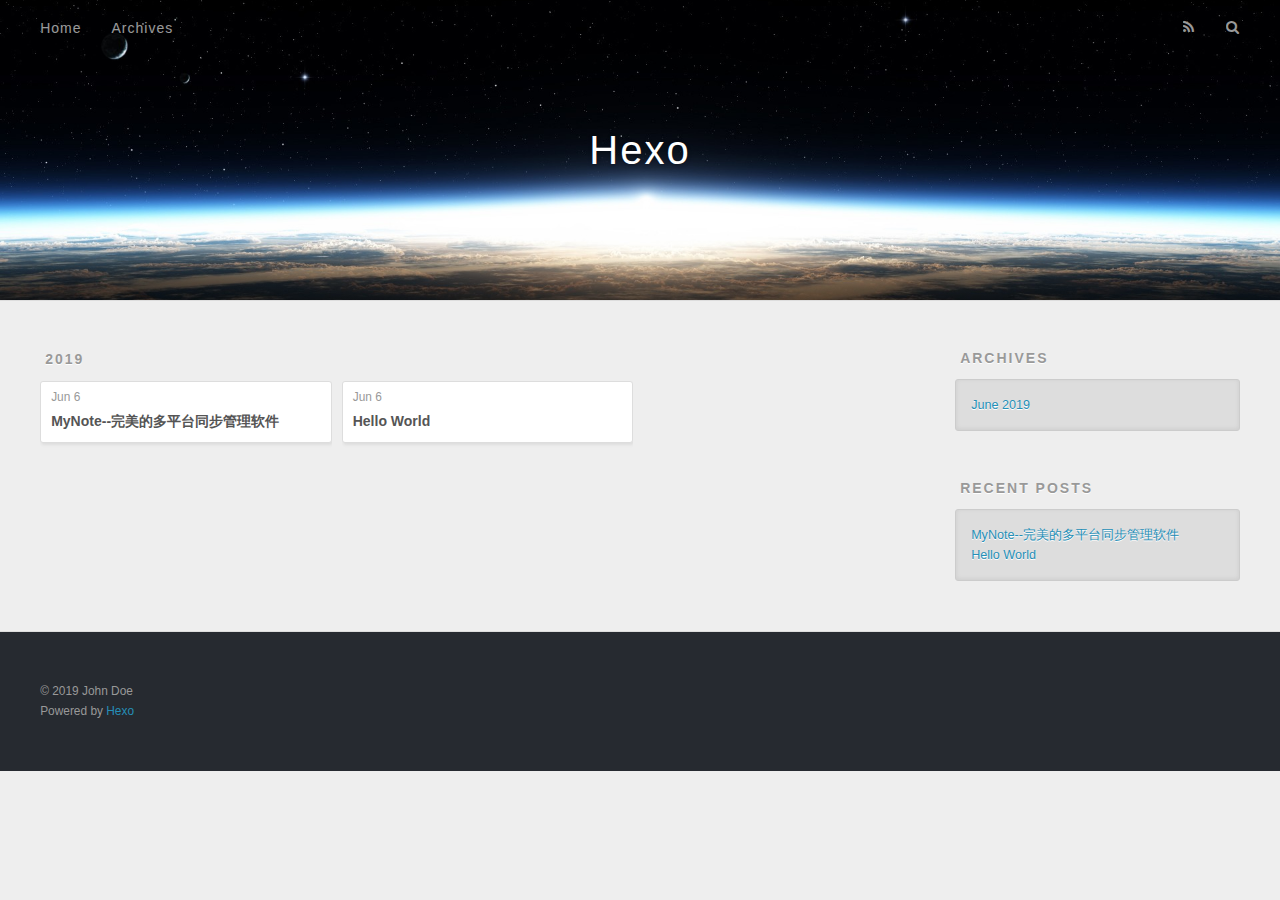
==== archives/index.html @ a43ad763 "Site updated: 2019-06-06 23:30:41" ====
<!DOCTYPE html>
<html>
<head><meta name="generator" content="Hexo 3.8.0">
  <meta charset="utf-8">
  

  
  <title>Archives | Hexo</title>
  <meta name="viewport" content="width=device-width, initial-scale=1, maximum-scale=1">
  <meta property="og:type" content="website">
<meta property="og:title" content="Hexo">
<meta property="og:url" content="http://yoursite.com/archives/index.html">
<meta property="og:site_name" content="Hexo">
<meta property="og:locale" content="default">
<meta name="twitter:card" content="summary">
<meta name="twitter:title" content="Hexo">
  
    <link rel="alternate" href="/atom.xml" title="Hexo" type="application/atom+xml">
  
  
    <link rel="icon" href="/favicon.png">
  
  
    <link href="//fonts.googleapis.com/css?family=Source+Code+Pro" rel="stylesheet" type="text/css">
  
  <link rel="stylesheet" href="/css/style.css">
</head>
</html>
<body>
  <div id="container">
    <div id="wrap">
      <header id="header">
  <div id="banner"></div>
  <div id="header-outer" class="outer">
    <div id="header-title" class="inner">
      <h1 id="logo-wrap">
        <a href="/" id="logo">Hexo</a>
      </h1>
      
    </div>
    <div id="header-inner" class="inner">
      <nav id="main-nav">
        <a id="main-nav-toggle" class="nav-icon"></a>
        
          <a class="main-nav-link" href="/">Home</a>
        
          <a class="main-nav-link" href="/archives">Archives</a>
        
      </nav>
      <nav id="sub-nav">
        
          <a id="nav-rss-link" class="nav-icon" href="/atom.xml" title="RSS Feed"></a>
        
        <a id="nav-search-btn" class="nav-icon" title="Search"></a>
      </nav>
      <div id="search-form-wrap">
        <form action="//google.com/search" method="get" accept-charset="UTF-8" class="search-form"><input type="search" name="q" class="search-form-input" placeholder="Search"><button type="submit" class="search-form-submit">&#xF002;</button><input type="hidden" name="sitesearch" value="http://yoursite.com"></form>
      </div>
    </div>
  </div>
</header>
      <div class="outer">
        <section id="main">
  
  
    
    
      
      
      <section class="archives-wrap">
        <div class="archive-year-wrap">
          <a href="/archives/2019" class="archive-year">2019</a>
        </div>
        <div class="archives">
    
    <article class="archive-article archive-type-post">
  <div class="archive-article-inner">
    <header class="archive-article-header">
      <a href="/2019/06/06/MyNote-完美的多平台同步管理软件/" class="archive-article-date">
  <time datetime="2019-06-06T15:27:24.000Z" itemprop="datePublished">Jun 6</time>
</a>
      
  
    <h1 itemprop="name">
      <a class="archive-article-title" href="/2019/06/06/MyNote-完美的多平台同步管理软件/">MyNote--完美的多平台同步管理软件</a>
    </h1>
  

    </header>
  </div>
</article>
  
    
    
    <article class="archive-article archive-type-post">
  <div class="archive-article-inner">
    <header class="archive-article-header">
      <a href="/2019/06/06/hello-world/" class="archive-article-date">
  <time datetime="2019-06-06T15:20:46.735Z" itemprop="datePublished">Jun 6</time>
</a>
      
  
    <h1 itemprop="name">
      <a class="archive-article-title" href="/2019/06/06/hello-world/">Hello World</a>
    </h1>
  

    </header>
  </div>
</article>
  
  
    </div></section>
  


</section>
        
          <aside id="sidebar">
  
    

  
    

  
    
  
    
  <div class="widget-wrap">
    <h3 class="widget-title">Archives</h3>
    <div class="widget">
      <ul class="archive-list"><li class="archive-list-item"><a class="archive-list-link" href="/archives/2019/06/">June 2019</a></li></ul>
    </div>
  </div>


  
    
  <div class="widget-wrap">
    <h3 class="widget-title">Recent Posts</h3>
    <div class="widget">
      <ul>
        
          <li>
            <a href="/2019/06/06/MyNote-完美的多平台同步管理软件/">MyNote--完美的多平台同步管理软件</a>
          </li>
        
          <li>
            <a href="/2019/06/06/hello-world/">Hello World</a>
          </li>
        
      </ul>
    </div>
  </div>

  
</aside>
        
      </div>
      <footer id="footer">
  
  <div class="outer">
    <div id="footer-info" class="inner">
      &copy; 2019 John Doe<br>
      Powered by <a href="http://hexo.io/" target="_blank">Hexo</a>
    </div>
  </div>
</footer>
    </div>
    <nav id="mobile-nav">
  
    <a href="/" class="mobile-nav-link">Home</a>
  
    <a href="/archives" class="mobile-nav-link">Archives</a>
  
</nav>
    

<script src="//ajax.googleapis.com/ajax/libs/jquery/2.0.3/jquery.min.js"></script>


  <link rel="stylesheet" href="/fancybox/jquery.fancybox.css">
  <script src="/fancybox/jquery.fancybox.pack.js"></script>


<script src="/js/script.js"></script>



  </div>
</body>
</html>
---- css/style.css ----
body {
  width: 100%;
}
body:before,
body:after {
  content: "";
  display: table;
}
body:after {
  clear: both;
}
html,
body,
div,
span,
applet,
object,
iframe,
h1,
h2,
h3,
h4,
h5,
h6,
p,
blockquote,
pre,
a,
abbr,
acronym,
address,
big,
cite,
code,
del,
dfn,
em,
img,
ins,
kbd,
q,
s,
samp,
small,
strike,
strong,
sub,
sup,
tt,
var,
dl,
dt,
dd,
ol,
ul,
li,
fieldset,
form,
label,
legend,
table,
caption,
tbody,
tfoot,
thead,
tr,
th,
td {
  margin: 0;
  padding: 0;
  border: 0;
  outline: 0;
  font-weight: inherit;
  font-style: inherit;
  font-family: inherit;
  font-size: 100%;
  vertical-align: baseline;
}
body {
  line-height: 1;
  color: #000;
  background: #fff;
}
ol,
ul {
  list-style: none;
}
table {
  border-collapse: separate;
  border-spacing: 0;
  vertical-align: middle;
}
caption,
th,
td {
  text-align: left;
  font-weight: normal;
  vertical-align: middle;
}
a img {
  border: none;
}
input,
button {
  margin: 0;
  padding: 0;
}
input::-moz-focus-inner,
button::-moz-focus-inner {
  border: 0;
  padding: 0;
}
@font-face {
  font-family: FontAwesome;
  font-style: normal;
  font-weight: normal;
  src: url("fonts/fontawesome-webfont.eot?v=#4.0.3");
  src: url("fonts/fontawesome-webfont.eot?#iefix&v=#4.0.3") format("embedded-opentype"), url("fonts/fontawesome-webfont.woff?v=#4.0.3") format("woff"), url("fonts/fontawesome-webfont.ttf?v=#4.0.3") format("truetype"), url("fonts/fontawesome-webfont.svg#fontawesomeregular?v=#4.0.3") format("svg");
}
html,
body,
#container {
  height: 100%;
}
body {
  background: #eee;
  font: 14px -apple-system, BlinkMacSystemFont, "Segoe UI", "Roboto", "Oxygen", "Ubuntu", "Cantarell", "Fira Sans", "Droid Sans", "Helvetica Neue", sans-serif;
  -webkit-text-size-adjust: 100%;
}
.outer {
  max-width: 1220px;
  margin: 0 auto;
  padding: 0 20px;
}
.outer:before,
.outer:after {
  content: "";
  display: table;
}
.outer:after {
  clear: both;
}
.inner {
  display: inline;
  float: left;
  width: 98.33333333333333%;
  margin: 0 0.833333333333333%;
}
.left,
.alignleft {
  float: left;
}
.right,
.alignright {
  float: right;
}
.clear {
  clear: both;
}
#container {
  position: relative;
}
.mobile-nav-on {
  overflow: hidden;
}
#wrap {
  height: 100%;
  width: 100%;
  position: absolute;
  top: 0;
  left: 0;
  -webkit-transition: 0.2s ease-out;
  -moz-transition: 0.2s ease-out;
  -ms-transition: 0.2s ease-out;
  transition: 0.2s ease-out;
  z-index: 1;
  background: #eee;
}
.mobile-nav-on #wrap {
  left: 280px;
}
@media screen and (min-width: 768px) {
  #main {
    display: inline;
    float: left;
    width: 73.33333333333333%;
    margin: 0 0.833333333333333%;
  }
}
.article-date,
.article-category-link,
.archive-year,
.widget-title {
  text-decoration: none;
  text-transform: uppercase;
  letter-spacing: 2px;
  color: #999;
  margin-bottom: 1em;
  margin-left: 5px;
  line-height: 1em;
  text-shadow: 0 1px #fff;
  font-weight: bold;
}
.article-inner,
.archive-article-inner {
  background: #fff;
  -webkit-box-shadow: 1px 2px 3px #ddd;
  box-shadow: 1px 2px 3px #ddd;
  border: 1px solid #ddd;
  border-radius: 3px;
}
.article-entry h1,
.widget h1 {
  font-size: 2em;
}
.article-entry h2,
.widget h2 {
  font-size: 1.5em;
}
.article-entry h3,
.widget h3 {
  font-size: 1.3em;
}
.article-entry h4,
.widget h4 {
  font-size: 1.2em;
}
.article-entry h5,
.widget h5 {
  font-size: 1em;
}
.article-entry h6,
.widget h6 {
  font-size: 1em;
  color: #999;
}
.article-entry hr,
.widget hr {
  border: 1px dashed #ddd;
}
.article-entry strong,
.widget strong {
  font-weight: bold;
}
.article-entry em,
.widget em,
.article-entry cite,
.widget cite {
  font-style: italic;
}
.article-entry sup,
.widget sup,
.article-entry sub,
.widget sub {
  font-size: 0.75em;
  line-height: 0;
  position: relative;
  vertical-align: baseline;
}
.article-entry sup,
.widget sup {
  top: -0.5em;
}
.article-entry sub,
.widget sub {
  bottom: -0.2em;
}
.article-entry small,
.widget small {
  font-size: 0.85em;
}
.article-entry acronym,
.widget acronym,
.article-entry abbr,
.widget abbr {
  border-bottom: 1px dotted;
}
.article-entry ul,
.widget ul,
.article-entry ol,
.widget ol,
.article-entry dl,
.widget dl {
  margin: 0 20px;
  line-height: 1.6em;
}
.article-entry ul ul,
.widget ul ul,
.article-entry ol ul,
.widget ol ul,
.article-entry ul ol,
.widget ul ol,
.article-entry ol ol,
.widget ol ol {
  margin-top: 0;
  margin-bottom: 0;
}
.article-entry ul,
.widget ul {
  list-style: disc;
}
.article-entry ol,
.widget ol {
  list-style: decimal;
}
.article-entry dt,
.widget dt {
  font-weight: bold;
}
#header {
  height: 300px;
  position: relative;
  border-bottom: 1px solid #ddd;
}
#header:before,
#header:after {
  content: "";
  position: absolute;
  left: 0;
  right: 0;
  height: 40px;
}
#header:before {
  top: 0;
  background: -webkit-linear-gradient(rgba(0,0,0,0.2), transparent);
  background: -moz-linear-gradient(rgba(0,0,0,0.2), transparent);
  background: -ms-linear-gradient(rgba(0,0,0,0.2), transparent);
  background: linear-gradient(rgba(0,0,0,0.2), transparent);
}
#header:after {
  bottom: 0;
  background: -webkit-linear-gradient(transparent, rgba(0,0,0,0.2));
  background: -moz-linear-gradient(transparent, rgba(0,0,0,0.2));
  background: -ms-linear-gradient(transparent, rgba(0,0,0,0.2));
  background: linear-gradient(transparent, rgba(0,0,0,0.2));
}
#header-outer {
  height: 100%;
  position: relative;
}
#header-inner {
  position: relative;
  overflow: hidden;
}
#banner {
  position: absolute;
  top: 0;
  left: 0;
  width: 100%;
  height: 100%;
  background: url("images/banner.jpg") center #000;
  -webkit-background-size: cover;
  -moz-background-size: cover;
  background-size: cover;
  z-index: -1;
}
#header-title {
  text-align: center;
  height: 40px;
  position: absolute;
  top: 50%;
  left: 0;
  margin-top: -20px;
}
#logo,
#subtitle {
  text-decoration: none;
  color: #fff;
  font-weight: 300;
  text-shadow: 0 1px 4px rgba(0,0,0,0.3);
}
#logo {
  font-size: 40px;
  line-height: 40px;
  letter-spacing: 2px;
}
#subtitle {
  font-size: 16px;
  line-height: 16px;
  letter-spacing: 1px;
}
#subtitle-wrap {
  margin-top: 16px;
}
#main-nav {
  float: left;
  margin-left: -15px;
}
.nav-icon,
.main-nav-link {
  float: left;
  color: #fff;
  opacity: 0.6;
  text-decoration: none;
  text-shadow: 0 1px rgba(0,0,0,0.2);
  -webkit-transition: opacity 0.2s;
  -moz-transition: opacity 0.2s;
  -ms-transition: opacity 0.2s;
  transition: opacity 0.2s;
  display: block;
  padding: 20px 15px;
}
.nav-icon:hover,
.main-nav-link:hover {
  opacity: 1;
}
.nav-icon {
  font-family: FontAwesome;
  text-align: center;
  font-size: 14px;
  width: 14px;
  height: 14px;
  padding: 20px 15px;
  position: relative;
  cursor: pointer;
}
.main-nav-link {
  font-weight: 300;
  letter-spacing: 1px;
}
@media screen and (max-width: 479px) {
  .main-nav-link {
    display: none;
  }
}
#main-nav-toggle {
  display: none;
}
#main-nav-toggle:before {
  content: "\f0c9";
}
@media screen and (max-width: 479px) {
  #main-nav-toggle {
    display: block;
  }
}
#sub-nav {
  float: right;
  margin-right: -15px;
}
#nav-rss-link:before {
  content: "\f09e";
}
#nav-search-btn:before {
  content: "\f002";
}
#search-form-wrap {
  position: absolute;
  top: 15px;
  width: 150px;
  height: 30px;
  right: -150px;
  opacity: 0;
  -webkit-transition: 0.2s ease-out;
  -moz-transition: 0.2s ease-out;
  -ms-transition: 0.2s ease-out;
  transition: 0.2s ease-out;
}
#search-form-wrap.on {
  opacity: 1;
  right: 0;
}
@media screen and (max-width: 479px) {
  #search-form-wrap {
    width: 100%;
    right: -100%;
  }
}
.search-form {
  position: absolute;
  top: 0;
  left: 0;
  right: 0;
  background: #fff;
  padding: 5px 15px;
  border-radius: 15px;
  -webkit-box-shadow: 0 0 10px rgba(0,0,0,0.3);
  box-shadow: 0 0 10px rgba(0,0,0,0.3);
}
.search-form-input {
  border: none;
  background: none;
  color: #555;
  width: 100%;
  font: 13px -apple-system, BlinkMacSystemFont, "Segoe UI", "Roboto", "Oxygen", "Ubuntu", "Cantarell", "Fira Sans", "Droid Sans", "Helvetica Neue", sans-serif;
  outline: none;
}
.search-form-input::-webkit-search-results-decoration,
.search-form-input::-webkit-search-cancel-button {
  -webkit-appearance: none;
}
.search-form-submit {
  position: absolute;
  top: 50%;
  right: 10px;
  margin-top: -7px;
  font: 13px FontAwesome;
  border: none;
  background: none;
  color: #bbb;
  cursor: pointer;
}
.search-form-submit:hover,
.search-form-submit:focus {
  color: #777;
}
.article {
  margin: 50px 0;
}
.article-inner {
  overflow: hidden;
}
.article-meta:before,
.article-meta:after {
  content: "";
  display: table;
}
.article-meta:after {
  clear: both;
}
.article-date {
  float: left;
}
.article-category {
  float: left;
  line-height: 1em;
  color: #ccc;
  text-shadow: 0 1px #fff;
  margin-left: 8px;
}
.article-category:before {
  content: "\2022";
}
.article-category-link {
  margin: 0 12px 1em;
}
.article-header {
  padding: 20px 20px 0;
}
.article-title {
  text-decoration: none;
  font-size: 2em;
  font-weight: bold;
  color: #555;
  line-height: 1.1em;
  -webkit-transition: color 0.2s;
  -moz-transition: color 0.2s;
  -ms-transition: color 0.2s;
  transition: color 0.2s;
}
a.article-title:hover {
  color: #258fb8;
}
.article-entry {
  color: #555;
  padding: 0 20px;
}
.article-entry:before,
.article-entry:after {
  content: "";
  display: table;
}
.article-entry:after {
  clear: both;
}
.article-entry p,
.article-entry table {
  line-height: 1.6em;
  margin: 1.6em 0;
}
.article-entry h1,
.article-entry h2,
.article-entry h3,
.article-entry h4,
.article-entry h5,
.article-entry h6 {
  font-weight: bold;
}
.article-entry h1,
.article-entry h2,
.article-entry h3,
.article-entry h4,
.article-entry h5,
.article-entry h6 {
  line-height: 1.1em;
  margin: 1.1em 0;
}
.article-entry a {
  color: #258fb8;
  text-decoration: none;
}
.article-entry a:hover {
  text-decoration: underline;
}
.article-entry ul,
.article-entry ol,
.article-entry dl {
  margin-top: 1.6em;
  margin-bottom: 1.6em;
}
.article-entry img,
.article-entry video {
  max-width: 100%;
  height: auto;
  display: block;
  margin: auto;
}
.article-entry iframe {
  border: none;
}
.article-entry table {
  width: 100%;
  border-collapse: collapse;
  border-spacing: 0;
}
.article-entry th {
  font-weight: bold;
  border-bottom: 3px solid #ddd;
  padding-bottom: 0.5em;
}
.article-entry td {
  border-bottom: 1px solid #ddd;
  padding: 10px 0;
}
.article-entry blockquote {
  font-family: Georgia, "Times New Roman", serif;
  font-size: 1.4em;
  margin: 1.6em 20px;
  text-align: center;
}
.article-entry blockquote footer {
  font-size: 14px;
  margin: 1.6em 0;
  font-family: -apple-system, BlinkMacSystemFont, "Segoe UI", "Roboto", "Oxygen", "Ubuntu", "Cantarell", "Fira Sans", "Droid Sans", "Helvetica Neue", sans-serif;
}
.article-entry blockquote footer cite:before {
  content: "—";
  padding: 0 0.5em;
}
.article-entry .pullquote {
  text-align: left;
  width: 45%;
  margin: 0;
}
.article-entry .pullquote.left {
  margin-left: 0.5em;
  margin-right: 1em;
}
.article-entry .pullquote.right {
  margin-right: 0.5em;
  margin-left: 1em;
}
.article-entry .caption {
  color: #999;
  display: block;
  font-size: 0.9em;
  margin-top: 0.5em;
  position: relative;
  text-align: center;
}
.article-entry .video-container {
  position: relative;
  padding-top: 56.25%;
  height: 0;
  overflow: hidden;
}
.article-entry .video-container iframe,
.article-entry .video-container object,
.article-entry .video-container embed {
  position: absolute;
  top: 0;
  left: 0;
  width: 100%;
  height: 100%;
  margin-top: 0;
}
.article-more-link a {
  display: inline-block;
  line-height: 1em;
  padding: 6px 15px;
  border-radius: 15px;
  background: #eee;
  color: #999;
  text-shadow: 0 1px #fff;
  text-decoration: none;
}
.article-more-link a:hover {
  background: #258fb8;
  color: #fff;
  text-decoration: none;
  text-shadow: 0 1px #1e7293;
}
.article-footer {
  font-size: 0.85em;
  line-height: 1.6em;
  border-top: 1px solid #ddd;
  padding-top: 1.6em;
  margin: 0 20px 20px;
}
.article-footer:before,
.article-footer:after {
  content: "";
  display: table;
}
.article-footer:after {
  clear: both;
}
.article-footer a {
  color: #999;
  text-decoration: none;
}
.article-footer a:hover {
  color: #555;
}
.article-tag-list-item {
  float: left;
  margin-right: 10px;
}
.article-tag-list-link:before {
  content: "#";
}
.article-comment-link {
  float: right;
}
.article-comment-link:before {
  content: "\f075";
  font-family: FontAwesome;
  padding-right: 8px;
}
.article-share-link {
  cursor: pointer;
  float: right;
  margin-left: 20px;
}
.article-share-link:before {
  content: "\f064";
  font-family: FontAwesome;
  padding-right: 6px;
}
#article-nav {
  position: relative;
}
#article-nav:before,
#article-nav:after {
  content: "";
  display: table;
}
#article-nav:after {
  clear: both;
}
@media screen and (min-width: 768px) {
  #article-nav {
    margin: 50px 0;
  }
  #article-nav:before {
    width: 8px;
    height: 8px;
    position: absolute;
    top: 50%;
    left: 50%;
    margin-top: -4px;
    margin-left: -4px;
    content: "";
    border-radius: 50%;
    background: #ddd;
    -webkit-box-shadow: 0 1px 2px #fff;
    box-shadow: 0 1px 2px #fff;
  }
}
.article-nav-link-wrap {
  text-decoration: none;
  text-shadow: 0 1px #fff;
  color: #999;
  -webkit-box-sizing: border-box;
  -moz-box-sizing: border-box;
  box-sizing: border-box;
  margin-top: 50px;
  text-align: center;
  display: block;
}
.article-nav-link-wrap:hover {
  color: #555;
}
@media screen and (min-width: 768px) {
  .article-nav-link-wrap {
    width: 50%;
    margin-top: 0;
  }
}
@media screen and (min-width: 768px) {
  #article-nav-newer {
    float: left;
    text-align: right;
    padding-right: 20px;
  }
}
@media screen and (min-width: 768px) {
  #article-nav-older {
    float: right;
    text-align: left;
    padding-left: 20px;
  }
}
.article-nav-caption {
  text-transform: uppercase;
  letter-spacing: 2px;
  color: #ddd;
  line-height: 1em;
  font-weight: bold;
}
#article-nav-newer .article-nav-caption {
  margin-right: -2px;
}
.article-nav-title {
  font-size: 0.85em;
  line-height: 1.6em;
  margin-top: 0.5em;
}
.article-share-box {
  position: absolute;
  display: none;
  background: #fff;
  -webkit-box-shadow: 1px 2px 10px rgba(0,0,0,0.2);
  box-shadow: 1px 2px 10px rgba(0,0,0,0.2);
  border-radius: 3px;
  margin-left: -145px;
  overflow: hidden;
  z-index: 1;
}
.article-share-box.on {
  display: block;
}
.article-share-input {
  width: 100%;
  background: none;
  -webkit-box-sizing: border-box;
  -moz-box-sizing: border-box;
  box-sizing: border-box;
  font: 14px -apple-system, BlinkMacSystemFont, "Segoe UI", "Roboto", "Oxygen", "Ubuntu", "Cantarell", "Fira Sans", "Droid Sans", "Helvetica Neue", sans-serif;
  padding: 0 15px;
  color: #555;
  outline: none;
  border: 1px solid #ddd;
  border-radius: 3px 3px 0 0;
  height: 36px;
  line-height: 36px;
}
.article-share-links {
  background: #eee;
}
.article-share-links:before,
.article-share-links:after {
  content: "";
  display: table;
}
.article-share-links:after {
  clear: both;
}
.article-share-twitter,
.article-share-facebook,
.article-share-pinterest,
.article-share-google {
  width: 50px;
  height: 36px;
  display: block;
  float: left;
  position: relative;
  color: #999;
  text-shadow: 0 1px #fff;
}
.article-share-twitter:before,
.article-share-facebook:before,
.article-share-pinterest:before,
.article-share-google:before {
  font-size: 20px;
  font-family: FontAwesome;
  width: 20px;
  height: 20px;
  position: absolute;
  top: 50%;
  left: 50%;
  margin-top: -10px;
  margin-left: -10px;
  text-align: center;
}
.article-share-twitter:hover,
.article-share-facebook:hover,
.article-share-pinterest:hover,
.article-share-google:hover {
  color: #fff;
}
.article-share-twitter:before {
  content: "\f099";
}
.article-share-twitter:hover {
  background: #00aced;
  text-shadow: 0 1px #008abe;
}
.article-share-facebook:before {
  content: "\f09a";
}
.article-share-facebook:hover {
  background: #3b5998;
  text-shadow: 0 1px #2f477a;
}
.article-share-pinterest:before {
  content: "\f0d2";
}
.article-share-pinterest:hover {
  background: #cb2027;
  text-shadow: 0 1px #a21a1f;
}
.article-share-google:before {
  content: "\f0d5";
}
.article-share-google:hover {
  background: #dd4b39;
  text-shadow: 0 1px #be3221;
}
.article-gallery {
  background: #000;
  position: relative;
}
.article-gallery-photos {
  position: relative;
  overflow: hidden;
}
.article-gallery-img {
  display: none;
  max-width: 100%;
}
.article-gallery-img:first-child {
  display: block;
}
.article-gallery-img.loaded {
  position: absolute;
  display: block;
}
.article-gallery-img img {
  display: block;
  max-width: 100%;
  margin: 0 auto;
}
#comments {
  background: #fff;
  -webkit-box-shadow: 1px 2px 3px #ddd;
  box-shadow: 1px 2px 3px #ddd;
  padding: 20px;
  border: 1px solid #ddd;
  border-radius: 3px;
  margin: 50px 0;
}
#comments a {
  color: #258fb8;
}
.archives-wrap {
  margin: 50px 0;
}
.archives:before,
.archives:after {
  content: "";
  display: table;
}
.archives:after {
  clear: both;
}
.archive-year-wrap {
  margin-bottom: 1em;
}
.archives {
  -webkit-column-gap: 10px;
  -moz-column-gap: 10px;
  column-gap: 10px;
}
@media screen and (min-width: 480px) and (max-width: 767px) {
  .archives {
    -webkit-column-count: 2;
    -moz-column-count: 2;
    column-count: 2;
  }
}
@media screen and (min-width: 768px) {
  .archives {
    -webkit-column-count: 3;
    -moz-column-count: 3;
    column-count: 3;
  }
}
.archive-article {
  -webkit-column-break-inside: avoid;
  page-break-inside: avoid;
  overflow: hidden;
  break-inside: avoid-column;
}
.archive-article-inner {
  padding: 10px;
  margin-bottom: 15px;
}
.archive-article-title {
  text-decoration: none;
  font-weight: bold;
  color: #555;
  -webkit-transition: color 0.2s;
  -moz-transition: color 0.2s;
  -ms-transition: color 0.2s;
  transition: color 0.2s;
  line-height: 1.6em;
}
.archive-article-title:hover {
  color: #258fb8;
}
.archive-article-footer {
  margin-top: 1em;
}
.archive-article-date {
  color: #999;
  text-decoration: none;
  font-size: 0.85em;
  line-height: 1em;
  margin-bottom: 0.5em;
  display: block;
}
#page-nav {
  margin: 50px auto;
  background: #fff;
  -webkit-box-shadow: 1px 2px 3px #ddd;
  box-shadow: 1px 2px 3px #ddd;
  border: 1px solid #ddd;
  border-radius: 3px;
  text-align: center;
  color: #999;
  overflow: hidden;
}
#page-nav:before,
#page-nav:after {
  content: "";
  display: table;
}
#page-nav:after {
  clear: both;
}
#page-nav a,
#page-nav span {
  padding: 10px 20px;
  line-height: 1;
  height: 2ex;
}
#page-nav a {
  color: #999;
  text-decoration: none;
}
#page-nav a:hover {
  background: #999;
  color: #fff;
}
#page-nav .prev {
  float: left;
}
#page-nav .next {
  float: right;
}
#page-nav .page-number {
  display: inline-block;
}
@media screen and (max-width: 479px) {
  #page-nav .page-number {
    display: none;
  }
}
#page-nav .current {
  color: #555;
  font-weight: bold;
}
#page-nav .space {
  color: #ddd;
}
#footer {
  background: #262a30;
  padding: 50px 0;
  border-top: 1px solid #ddd;
  color: #999;
}
#footer a {
  color: #258fb8;
  text-decoration: none;
}
#footer a:hover {
  text-decoration: underline;
}
#footer-info {
  line-height: 1.6em;
  font-size: 0.85em;
}
.article-entry pre,
.article-entry .highlight {
  background: #2d2d2d;
  margin: 0 -20px;
  padding: 15px 20px;
  border-style: solid;
  border-color: #ddd;
  border-width: 1px 0;
  overflow: auto;
  color: #ccc;
  line-height: 22.400000000000002px;
}
.article-entry .highlight .gutter pre,
.article-entry .gist .gist-file .gist-data .line-numbers {
  color: #666;
  font-size: 0.85em;
}
.article-entry pre,
.article-entry code {
  font-family: "Source Code Pro", Consolas, Monaco, Menlo, Consolas, monospace;
}
.article-entry code {
  background: #eee;
  text-shadow: 0 1px #fff;
  padding: 0 0.3em;
}
.article-entry pre code {
  background: none;
  text-shadow: none;
  padding: 0;
}
.article-entry .highlight pre {
  border: none;
  margin: 0;
  padding: 0;
}
.article-entry .highlight table {
  margin: 0;
  width: auto;
}
.article-entry .highlight td {
  border: none;
  padding: 0;
}
.article-entry .highlight figcaption {
  font-size: 0.85em;
  color: #999;
  line-height: 1em;
  margin-bottom: 1em;
}
.article-entry .highlight figcaption:before,
.article-entry .highlight figcaption:after {
  content: "";
  display: table;
}
.article-entry .highlight figcaption:after {
  clear: both;
}
.article-entry .highlight figcaption a {
  float: right;
}
.article-entry .highlight .gutter pre {
  text-align: right;
  padding-right: 20px;
}
.article-entry .highlight .line {
  height: 22.400000000000002px;
}
.article-entry .highlight .line.marked {
  background: #515151;
}
.article-entry .gist {
  margin: 0 -20px;
  border-style: solid;
  border-color: #ddd;
  border-width: 1px 0;
  background: #2d2d2d;
  padding: 15px 20px 15px 0;
}
.article-entry .gist .gist-file {
  border: none;
  font-family: "Source Code Pro", Consolas, Monaco, Menlo, Consolas, monospace;
  margin: 0;
}
.article-entry .gist .gist-file .gist-data {
  background: none;
  border: none;
}
.article-entry .gist .gist-file .gist-data .line-numbers {
  background: none;
  border: none;
  padding: 0 20px 0 0;
}
.article-entry .gist .gist-file .gist-data .line-data {
  padding: 0 !important;
}
.article-entry .gist .gist-file .highlight {
  margin: 0;
  padding: 0;
  border: none;
}
.article-entry .gist .gist-file .gist-meta {
  background: #2d2d2d;
  color: #999;
  font: 0.85em -apple-system, BlinkMacSystemFont, "Segoe UI", "Roboto", "Oxygen", "Ubuntu", "Cantarell", "Fira Sans", "Droid Sans", "Helvetica Neue", sans-serif;
  text-shadow: 0 0;
  padding: 0;
  margin-top: 1em;
  margin-left: 20px;
}
.article-entry .gist .gist-file .gist-meta a {
  color: #258fb8;
  font-weight: normal;
}
.article-entry .gist .gist-file .gist-meta a:hover {
  text-decoration: underline;
}
pre .comment,
pre .title {
  color: #999;
}
pre .variable,
pre .attribute,
pre .tag,
pre .regexp,
pre .ruby .constant,
pre .xml .tag .title,
pre .xml .pi,
pre .xml .doctype,
pre .html .doctype,
pre .css .id,
pre .css .class,
pre .css .pseudo {
  color: #f2777a;
}
pre .number,
pre .preprocessor,
pre .built_in,
pre .literal,
pre .params,
pre .constant {
  color: #f99157;
}
pre .class,
pre .ruby .class .title,
pre .css .rules .attribute {
  color: #9c9;
}
pre .string,
pre .value,
pre .inheritance,
pre .header,
pre .ruby .symbol,
pre .xml .cdata {
  color: #9c9;
}
pre .css .hexcolor {
  color: #6cc;
}
pre .function,
pre .python .decorator,
pre .python .title,
pre .ruby .function .title,
pre .ruby .title .keyword,
pre .perl .sub,
pre .javascript .title,
pre .coffeescript .title {
  color: #69c;
}
pre .keyword,
pre .javascript .function {
  color: #c9c;
}
@media screen and (max-width: 479px) {
  #mobile-nav {
    position: absolute;
    top: 0;
    left: 0;
    width: 280px;
    height: 100%;
    background: #191919;
    border-right: 1px solid #fff;
  }
}
@media screen and (max-width: 479px) {
  .mobile-nav-link {
    display: block;
    color: #999;
    text-decoration: none;
    padding: 15px 20px;
    font-weight: bold;
  }
  .mobile-nav-link:hover {
    color: #fff;
  }
}
@media screen and (min-width: 768px) {
  #sidebar {
    display: inline;
    float: left;
    width: 23.333333333333332%;
    margin: 0 0.833333333333333%;
  }
}
.widget-wrap {
  margin: 50px 0;
}
.widget {
  color: #777;
  text-shadow: 0 1px #fff;
  background: #ddd;
  -webkit-box-shadow: 0 -1px 4px #ccc inset;
  box-shadow: 0 -1px 4px #ccc inset;
  border: 1px solid #ccc;
  padding: 15px;
  border-radius: 3px;
}
.widget a {
  color: #258fb8;
  text-decoration: none;
}
.widget a:hover {
  text-decoration: underline;
}
.widget ul ul,
.widget ol ul,
.widget dl ul,
.widget ul ol,
.widget ol ol,
.widget dl ol,
.widget ul dl,
.widget ol dl,
.widget dl dl {
  margin-left: 15px;
  list-style: disc;
}
.widget {
  line-height: 1.6em;
  word-wrap: break-word;
  font-size: 0.9em;
}
.widget ul,
.widget ol {
  list-style: none;
  margin: 0;
}
.widget ul ul,
.widget ol ul,
.widget ul ol,
.widget ol ol {
  margin: 0 20px;
}
.widget ul ul,
.widget ol ul {
  list-style: disc;
}
.widget ul ol,
.widget ol ol {
  list-style: decimal;
}
.category-list-count,
.tag-list-count,
.archive-list-count {
  padding-left: 5px;
  color: #999;
  font-size: 0.85em;
}
.category-list-count:before,
.tag-list-count:before,
.archive-list-count:before {
  content: "(";
}
.category-list-count:after,
.tag-list-count:after,
.archive-list-count:after {
  content: ")";
}
.tagcloud a {
  margin-right: 5px;
  display: inline-block;
}
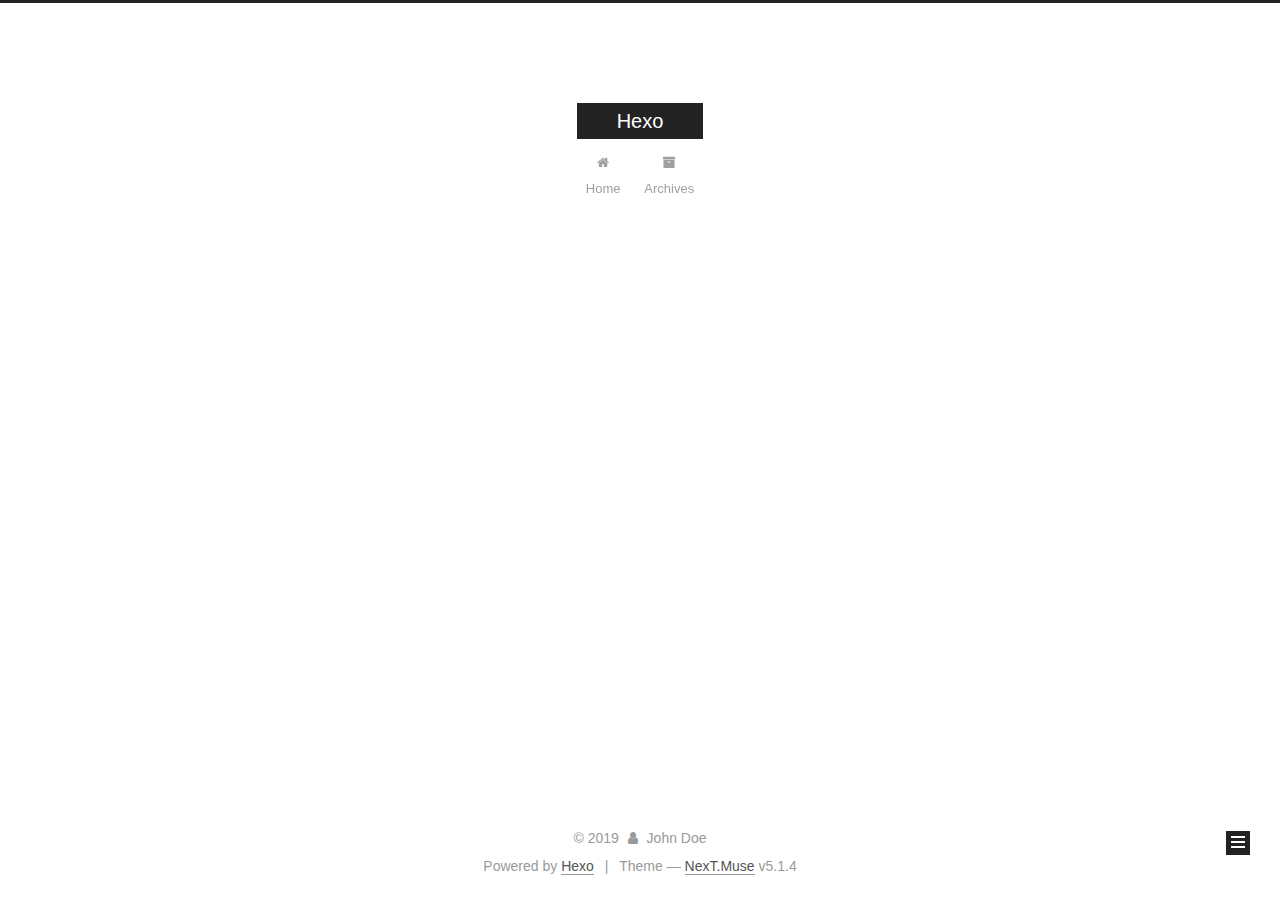
==== commit e4958d28: "Site updated: 2019-06-06 23:44:23" ====
--- a/archives/index.html
+++ b/archives/index.html
@@ -1,193 +1,584 @@
 <!DOCTYPE html>
-<html>
+
+
+
+  
+
+
+<html class="theme-next muse use-motion" lang>
 <head><meta name="generator" content="Hexo 3.8.0">
-  <meta charset="utf-8">
-  
-
-  
-  <title>Archives | Hexo</title>
-  <meta name="viewport" content="width=device-width, initial-scale=1, maximum-scale=1">
-  <meta property="og:type" content="website">
+  <meta charset="UTF-8">
+<meta http-equiv="X-UA-Compatible" content="IE=edge">
+<meta name="viewport" content="width=device-width, initial-scale=1, maximum-scale=1">
+<meta name="theme-color" content="#222">
+
+
+
+
+
+
+
+
+
+<meta http-equiv="Cache-Control" content="no-transform">
+<meta http-equiv="Cache-Control" content="no-siteapp">
+
+
+
+
+
+
+
+
+
+
+
+
+
+
+
+
+  
+  
+  <link href="/lib/fancybox/source/jquery.fancybox.css?v=2.1.5" rel="stylesheet" type="text/css">
+
+
+
+
+
+
+
+<link href="/lib/font-awesome/css/font-awesome.min.css?v=4.6.2" rel="stylesheet" type="text/css">
+
+<link href="/css/main.css?v=5.1.4" rel="stylesheet" type="text/css">
+
+
+  <link rel="apple-touch-icon" sizes="180x180" href="/images/apple-touch-icon-next.png?v=5.1.4">
+
+
+  <link rel="icon" type="image/png" sizes="32x32" href="/images/favicon-32x32-next.png?v=5.1.4">
+
+
+  <link rel="icon" type="image/png" sizes="16x16" href="/images/favicon-16x16-next.png?v=5.1.4">
+
+
+  <link rel="mask-icon" href="/images/logo.svg?v=5.1.4" color="#222">
+
+
+
+
+
+  <meta name="keywords" content="Hexo, NexT">
+
+
+
+
+
+
+
+
+
+
+<meta property="og:type" content="website">
 <meta property="og:title" content="Hexo">
 <meta property="og:url" content="http://yoursite.com/archives/index.html">
 <meta property="og:site_name" content="Hexo">
 <meta property="og:locale" content="default">
 <meta name="twitter:card" content="summary">
 <meta name="twitter:title" content="Hexo">
-  
-    <link rel="alternate" href="/atom.xml" title="Hexo" type="application/atom+xml">
-  
-  
-    <link rel="icon" href="/favicon.png">
-  
-  
-    <link href="//fonts.googleapis.com/css?family=Source+Code+Pro" rel="stylesheet" type="text/css">
-  
-  <link rel="stylesheet" href="/css/style.css">
+
+
+
+<script type="text/javascript" id="hexo.configurations">
+  var NexT = window.NexT || {};
+  var CONFIG = {
+    root: '/',
+    scheme: 'Muse',
+    version: '5.1.4',
+    sidebar: {"position":"left","display":"post","offset":12,"b2t":false,"scrollpercent":false,"onmobile":false},
+    fancybox: true,
+    tabs: true,
+    motion: {"enable":true,"async":false,"transition":{"post_block":"fadeIn","post_header":"slideDownIn","post_body":"slideDownIn","coll_header":"slideLeftIn","sidebar":"slideUpIn"}},
+    duoshuo: {
+      userId: '0',
+      author: 'Author'
+    },
+    algolia: {
+      applicationID: '',
+      apiKey: '',
+      indexName: '',
+      hits: {"per_page":10},
+      labels: {"input_placeholder":"Search for Posts","hits_empty":"We didn't find any results for the search: ${query}","hits_stats":"${hits} results found in ${time} ms"}
+    }
+  };
+</script>
+
+
+
+  <link rel="canonical" href="http://yoursite.com/archives/">
+
+
+
+
+
+  <title>Archive | Hexo</title>
+  
+
+
+
+
+
+
+
+
 </head>
-</html>
-<body>
-  <div id="container">
-    <div id="wrap">
-      <header id="header">
-  <div id="banner"></div>
-  <div id="header-outer" class="outer">
-    <div id="header-title" class="inner">
-      <h1 id="logo-wrap">
-        <a href="/" id="logo">Hexo</a>
-      </h1>
-      
+
+<body itemscope itemtype="http://schema.org/WebPage" lang="default">
+
+  
+  
+    
+  
+
+  <div class="container sidebar-position-left page-archive">
+    <div class="headband"></div>
+
+    <header id="header" class="header" itemscope itemtype="http://schema.org/WPHeader">
+      <div class="header-inner"><div class="site-brand-wrapper">
+  <div class="site-meta ">
+    
+
+    <div class="custom-logo-site-title">
+      <a href="/" class="brand" rel="start">
+        <span class="logo-line-before"><i></i></span>
+        <span class="site-title">Hexo</span>
+        <span class="logo-line-after"><i></i></span>
+      </a>
     </div>
-    <div id="header-inner" class="inner">
-      <nav id="main-nav">
-        <a id="main-nav-toggle" class="nav-icon"></a>
-        
-          <a class="main-nav-link" href="/">Home</a>
-        
-          <a class="main-nav-link" href="/archives">Archives</a>
-        
-      </nav>
-      <nav id="sub-nav">
-        
-          <a id="nav-rss-link" class="nav-icon" href="/atom.xml" title="RSS Feed"></a>
-        
-        <a id="nav-search-btn" class="nav-icon" title="Search"></a>
-      </nav>
-      <div id="search-form-wrap">
-        <form action="//google.com/search" method="get" accept-charset="UTF-8" class="search-form"><input type="search" name="q" class="search-form-input" placeholder="Search"><button type="submit" class="search-form-submit">&#xF002;</button><input type="hidden" name="sitesearch" value="http://yoursite.com"></form>
+      
+        <p class="site-subtitle"></p>
+      
+  </div>
+
+  <div class="site-nav-toggle">
+    <button>
+      <span class="btn-bar"></span>
+      <span class="btn-bar"></span>
+      <span class="btn-bar"></span>
+    </button>
+  </div>
+</div>
+
+<nav class="site-nav">
+  
+
+  
+    <ul id="menu" class="menu">
+      
+        
+        <li class="menu-item menu-item-home">
+          <a href="/" rel="section">
+            
+              <i class="menu-item-icon fa fa-fw fa-home"></i> <br>
+            
+            Home
+          </a>
+        </li>
+      
+        
+        <li class="menu-item menu-item-archives">
+          <a href="/archives/" rel="section">
+            
+              <i class="menu-item-icon fa fa-fw fa-archive"></i> <br>
+            
+            Archives
+          </a>
+        </li>
+      
+
+      
+    </ul>
+  
+
+  
+</nav>
+
+
+
+ </div>
+    </header>
+
+    <main id="main" class="main">
+      <div class="main-inner">
+        <div class="content-wrap">
+          <div id="content" class="content">
+            
+
+  
+  
+  
+  <div class="post-block archive">
+    <div id="posts" class="posts-collapse">
+      <span class="archive-move-on"></span>
+
+      <span class="archive-page-counter">
+        
+        
+        
+          
+        
+        Um..! 2 posts in total. Keep on posting.
+      </span>
+
+      
+
+        
+        
+        
+
+        
+          
+          <div class="collection-title">
+            <h1 class="archive-year" id="archive-year-2019">2019</h1>
+          </div>
+        
+        
+
+        
+
+  <article class="post post-type-normal" itemscope itemtype="http://schema.org/Article">
+    <header class="post-header">
+
+      <h2 class="post-title">
+        
+            <a class="post-title-link" href="/2019/06/06/MyNote-完美的多平台同步管理软件/" itemprop="url">
+              
+                <span itemprop="name">MyNote--完美的多平台同步管理软件</span>
+              
+            </a>
+        
+      </h2>
+
+      <div class="post-meta">
+        <time class="post-time" itemprop="dateCreated" datetime="2019-06-06T23:27:24+08:00" content="2019-06-06">
+          06-06
+        </time>
       </div>
+
+    </header>
+  </article>
+
+
+
+      
+
+        
+        
+        
+
+        
+        
+
+        
+
+  <article class="post post-type-normal" itemscope itemtype="http://schema.org/Article">
+    <header class="post-header">
+
+      <h2 class="post-title">
+        
+            <a class="post-title-link" href="/2019/06/06/hello-world/" itemprop="url">
+              
+                <span itemprop="name">Hello World</span>
+              
+            </a>
+        
+      </h2>
+
+      <div class="post-meta">
+        <time class="post-time" itemprop="dateCreated" datetime="2019-06-06T23:20:46+08:00" content="2019-06-06">
+          06-06
+        </time>
+      </div>
+
+    </header>
+  </article>
+
+
+
+      
+
     </div>
   </div>
-</header>
-      <div class="outer">
-        <section id="main">
-  
-  
-    
-    
-      
-      
-      <section class="archives-wrap">
-        <div class="archive-year-wrap">
-          <a href="/archives/2019" class="archive-year">2019</a>
+  
+  
+  
+
+  
+
+
+
+          </div>
+          
+
+
+          
+
         </div>
-        <div class="archives">
-    
-    <article class="archive-article archive-type-post">
-  <div class="archive-article-inner">
-    <header class="archive-article-header">
-      <a href="/2019/06/06/MyNote-完美的多平台同步管理软件/" class="archive-article-date">
-  <time datetime="2019-06-06T15:27:24.000Z" itemprop="datePublished">Jun 6</time>
-</a>
-      
-  
-    <h1 itemprop="name">
-      <a class="archive-article-title" href="/2019/06/06/MyNote-完美的多平台同步管理软件/">MyNote--完美的多平台同步管理软件</a>
-    </h1>
-  
-
-    </header>
-  </div>
-</article>
-  
-    
-    
-    <article class="archive-article archive-type-post">
-  <div class="archive-article-inner">
-    <header class="archive-article-header">
-      <a href="/2019/06/06/hello-world/" class="archive-article-date">
-  <time datetime="2019-06-06T15:20:46.735Z" itemprop="datePublished">Jun 6</time>
-</a>
-      
-  
-    <h1 itemprop="name">
-      <a class="archive-article-title" href="/2019/06/06/hello-world/">Hello World</a>
-    </h1>
-  
-
-    </header>
-  </div>
-</article>
-  
-  
-    </div></section>
-  
-
-
-</section>
-        
-          <aside id="sidebar">
-  
-    
-
-  
-    
-
-  
-    
-  
-    
-  <div class="widget-wrap">
-    <h3 class="widget-title">Archives</h3>
-    <div class="widget">
-      <ul class="archive-list"><li class="archive-list-item"><a class="archive-list-link" href="/archives/2019/06/">June 2019</a></li></ul>
+        
+          
+  
+  <div class="sidebar-toggle">
+    <div class="sidebar-toggle-line-wrap">
+      <span class="sidebar-toggle-line sidebar-toggle-line-first"></span>
+      <span class="sidebar-toggle-line sidebar-toggle-line-middle"></span>
+      <span class="sidebar-toggle-line sidebar-toggle-line-last"></span>
     </div>
   </div>
 
-
-  
+  <aside id="sidebar" class="sidebar">
     
-  <div class="widget-wrap">
-    <h3 class="widget-title">Recent Posts</h3>
-    <div class="widget">
-      <ul>
-        
-          <li>
-            <a href="/2019/06/06/MyNote-完美的多平台同步管理软件/">MyNote--完美的多平台同步管理软件</a>
-          </li>
-        
-          <li>
-            <a href="/2019/06/06/hello-world/">Hello World</a>
-          </li>
-        
-      </ul>
+    <div class="sidebar-inner">
+
+      
+
+      
+
+      <section class="site-overview-wrap sidebar-panel sidebar-panel-active">
+        <div class="site-overview">
+          <div class="site-author motion-element" itemprop="author" itemscope itemtype="http://schema.org/Person">
+            
+              <p class="site-author-name" itemprop="name">John Doe</p>
+              <p class="site-description motion-element" itemprop="description"></p>
+          </div>
+
+          <nav class="site-state motion-element">
+
+            
+              <div class="site-state-item site-state-posts">
+              
+                <a href="/archives/">
+              
+                  <span class="site-state-item-count">2</span>
+                  <span class="site-state-item-name">posts</span>
+                </a>
+              </div>
+            
+
+            
+
+            
+
+          </nav>
+
+          
+
+          
+
+          
+          
+
+          
+          
+
+          
+
+        </div>
+      </section>
+
+      
+
+      
+
     </div>
+  </aside>
+
+
+        
+      </div>
+    </main>
+
+    <footer id="footer" class="footer">
+      <div class="footer-inner">
+        <div class="copyright">&copy; <span itemprop="copyrightYear">2019</span>
+  <span class="with-love">
+    <i class="fa fa-user"></i>
+  </span>
+  <span class="author" itemprop="copyrightHolder">John Doe</span>
+
+  
+</div>
+
+
+  <div class="powered-by">Powered by <a class="theme-link" target="_blank" href="https://hexo.io">Hexo</a></div>
+
+
+
+  <span class="post-meta-divider">|</span>
+
+
+
+  <div class="theme-info">Theme &mdash; <a class="theme-link" target="_blank" href="https://github.com/iissnan/hexo-theme-next">NexT.Muse</a> v5.1.4</div>
+
+
+
+
+        
+
+
+
+
+
+
+
+        
+      </div>
+    </footer>
+
+    
+      <div class="back-to-top">
+        <i class="fa fa-arrow-up"></i>
+        
+      </div>
+    
+
+    
+
   </div>
 
   
-</aside>
-        
-      </div>
-      <footer id="footer">
-  
-  <div class="outer">
-    <div id="footer-info" class="inner">
-      &copy; 2019 John Doe<br>
-      Powered by <a href="http://hexo.io/" target="_blank">Hexo</a>
-    </div>
-  </div>
-</footer>
-    </div>
-    <nav id="mobile-nav">
-  
-    <a href="/" class="mobile-nav-link">Home</a>
-  
-    <a href="/archives" class="mobile-nav-link">Archives</a>
-  
-</nav>
-    
-
-<script src="//ajax.googleapis.com/ajax/libs/jquery/2.0.3/jquery.min.js"></script>
-
-
-  <link rel="stylesheet" href="/fancybox/jquery.fancybox.css">
-  <script src="/fancybox/jquery.fancybox.pack.js"></script>
-
-
-<script src="/js/script.js"></script>
-
-
-
-  </div>
+
+<script type="text/javascript">
+  if (Object.prototype.toString.call(window.Promise) !== '[object Function]') {
+    window.Promise = null;
+  }
+</script>
+
+
+
+
+
+
+
+
+
+  
+
+
+
+
+
+
+
+
+
+
+
+
+  
+  
+    <script type="text/javascript" src="/lib/jquery/index.js?v=2.1.3"></script>
+  
+
+  
+  
+    <script type="text/javascript" src="/lib/fastclick/lib/fastclick.min.js?v=1.0.6"></script>
+  
+
+  
+  
+    <script type="text/javascript" src="/lib/jquery_lazyload/jquery.lazyload.js?v=1.9.7"></script>
+  
+
+  
+  
+    <script type="text/javascript" src="/lib/velocity/velocity.min.js?v=1.2.1"></script>
+  
+
+  
+  
+    <script type="text/javascript" src="/lib/velocity/velocity.ui.min.js?v=1.2.1"></script>
+  
+
+  
+  
+    <script type="text/javascript" src="/lib/fancybox/source/jquery.fancybox.pack.js?v=2.1.5"></script>
+  
+
+
+  
+
+
+  <script type="text/javascript" src="/js/src/utils.js?v=5.1.4"></script>
+
+  <script type="text/javascript" src="/js/src/motion.js?v=5.1.4"></script>
+
+
+
+  
+  
+
+  
+
+  
+
+
+  <script type="text/javascript" src="/js/src/bootstrap.js?v=5.1.4"></script>
+
+
+
+  
+
+
+  
+
+
+
+
+	
+
+
+
+
+
+  
+
+
+
+
+
+  
+
+
+
+
+
+
+
+
+
+
+
+
+  
+
+
+
+
+
+  
+
+  
+
+  
+
+  
+  
+
+  
+
+  
+
+  
+
 </body>
-</html>+</html>
--- a/css/main.css
+++ b/css/main.css
@@ -0,0 +1,2662 @@
+/* normalize.css v3.0.2 | MIT License | git.io/normalize */
+html {
+  font-family: sans-serif; /* 1 */
+  -ms-text-size-adjust: 100%; /* 2 */
+  -webkit-text-size-adjust: 100%; /* 2 */
+}
+body {
+  margin: 0;
+}
+article,
+aside,
+details,
+figcaption,
+figure,
+footer,
+header,
+hgroup,
+main,
+menu,
+nav,
+section,
+summary {
+  display: block;
+}
+audio,
+canvas,
+progress,
+video {
+  display: inline-block; /* 1 */
+  vertical-align: baseline; /* 2 */
+}
+audio:not([controls]) {
+  display: none;
+  height: 0;
+}
+[hidden],
+template {
+  display: none;
+}
+a {
+  background-color: transparent;
+}
+a:active,
+a:hover {
+  outline: 0;
+}
+abbr[title] {
+  border-bottom: 1px dotted;
+}
+b,
+strong {
+  font-weight: bold;
+}
+dfn {
+  font-style: italic;
+}
+h1 {
+  font-size: 2em;
+  margin: 0.67em 0;
+}
+mark {
+  background: #ff0;
+  color: #000;
+}
+small {
+  font-size: 80%;
+}
+sub,
+sup {
+  font-size: 75%;
+  line-height: 0;
+  position: relative;
+  vertical-align: baseline;
+}
+sup {
+  top: -0.5em;
+}
+sub {
+  bottom: -0.25em;
+}
+img {
+  border: 0;
+}
+svg:not(:root) {
+  overflow: hidden;
+}
+figure {
+  margin: 1em 40px;
+}
+hr {
+  -moz-box-sizing: content-box;
+  box-sizing: content-box;
+  height: 0;
+}
+pre {
+  overflow: auto;
+}
+code,
+kbd,
+pre,
+samp {
+  font-family: monospace, monospace;
+  font-size: 1em;
+}
+button,
+input,
+optgroup,
+select,
+textarea {
+  color: inherit; /* 1 */
+  font: inherit; /* 2 */
+  margin: 0; /* 3 */
+}
+button {
+  overflow: visible;
+}
+button,
+select {
+  text-transform: none;
+}
+button,
+html input[type="button"],
+input[type="reset"],
+input[type="submit"] {
+  -webkit-appearance: button; /* 2 */
+  cursor: pointer; /* 3 */
+}
+button[disabled],
+html input[disabled] {
+  cursor: default;
+}
+button::-moz-focus-inner,
+input::-moz-focus-inner {
+  border: 0;
+  padding: 0;
+}
+input {
+  line-height: normal;
+}
+input[type="checkbox"],
+input[type="radio"] {
+  box-sizing: border-box; /* 1 */
+  padding: 0; /* 2 */
+}
+input[type="number"]::-webkit-inner-spin-button,
+input[type="number"]::-webkit-outer-spin-button {
+  height: auto;
+}
+input[type="search"] {
+  -webkit-appearance: textfield; /* 1 */
+  -moz-box-sizing: content-box;
+  -webkit-box-sizing: content-box; /* 2 */
+  box-sizing: content-box;
+}
+input[type="search"]::-webkit-search-cancel-button,
+input[type="search"]::-webkit-search-decoration {
+  -webkit-appearance: none;
+}
+fieldset {
+  border: 1px solid #c0c0c0;
+  margin: 0 2px;
+  padding: 0.35em 0.625em 0.75em;
+}
+legend {
+  border: 0; /* 1 */
+  padding: 0; /* 2 */
+}
+textarea {
+  overflow: auto;
+}
+optgroup {
+  font-weight: bold;
+}
+table {
+  border-collapse: collapse;
+  border-spacing: 0;
+}
+td,
+th {
+  padding: 0;
+}
+::selection {
+  background: #262a30;
+  color: #fff;
+}
+body {
+  position: relative;
+  font-family: 'Lato', "PingFang SC", "Microsoft YaHei", sans-serif;
+  font-size: 14px;
+  line-height: 2;
+  color: #555;
+  background: #fff;
+}
+@media (max-width: 767px) {
+  body {
+    padding-right: 0 !important;
+  }
+}
+@media (min-width: 768px) and (max-width: 991px) {
+  body {
+    padding-right: 0 !important;
+  }
+}
+@media (min-width: 1600px) {
+  body {
+    font-size: 16px;
+  }
+}
+h1,
+h2,
+h3,
+h4,
+h5,
+h6 {
+  margin: 0;
+  padding: 0;
+  font-weight: bold;
+  line-height: 1.5;
+  font-family: 'Lato', "PingFang SC", "Microsoft YaHei", sans-serif;
+}
+h2,
+h3,
+h4,
+h5,
+h6 {
+  margin: 20px 0 15px;
+}
+h1 {
+  font-size: 22px;
+}
+@media (max-width: 767px) {
+  h1 {
+    font-size: 18px;
+  }
+}
+h2 {
+  font-size: 20px;
+}
+@media (max-width: 767px) {
+  h2 {
+    font-size: 16px;
+  }
+}
+h3 {
+  font-size: 18px;
+}
+@media (max-width: 767px) {
+  h3 {
+    font-size: 14px;
+  }
+}
+h4 {
+  font-size: 16px;
+}
+@media (max-width: 767px) {
+  h4 {
+    font-size: 12px;
+  }
+}
+h5 {
+  font-size: 14px;
+}
+@media (max-width: 767px) {
+  h5 {
+    font-size: 10px;
+  }
+}
+h6 {
+  font-size: 12px;
+}
+@media (max-width: 767px) {
+  h6 {
+    font-size: 8px;
+  }
+}
+p {
+  margin: 0 0 20px 0;
+}
+a {
+  color: #555;
+  text-decoration: none;
+  outline: none;
+  border-bottom: 1px solid #999;
+  word-wrap: break-word;
+}
+a:hover {
+  color: #222;
+  border-bottom-color: #222;
+}
+blockquote {
+  margin: 0;
+  padding: 0;
+}
+img {
+  display: block;
+  margin: auto;
+  max-width: 100%;
+  height: auto;
+}
+hr {
+  margin: 40px 0;
+  height: 3px;
+  border: none;
+  background-color: #ddd;
+  background-image: repeating-linear-gradient(-45deg, #fff, #fff 4px, transparent 4px, transparent 8px);
+}
+blockquote {
+  padding: 0 15px;
+  color: #666;
+  border-left: 4px solid #ddd;
+}
+blockquote cite::before {
+  content: "-";
+  padding: 0 5px;
+}
+dt {
+  font-weight: 700;
+}
+dd {
+  margin: 0;
+  padding: 0;
+}
+kbd {
+  border: 1px solid #ccc;
+  border-radius: 0.2em;
+  box-shadow: 0.1em 0.1em 0.2em rgba(0,0,0,0.1);
+  background-color: #f9f9f9;
+  font-family: inherit;
+  background-image: -webkit-linear-gradient(top, #eee, #fff, #eee);
+  padding: 0.1em 0.3em;
+  white-space: nowrap;
+}
+.text-left {
+  text-align: left;
+}
+.text-center {
+  text-align: center;
+}
+.text-right {
+  text-align: right;
+}
+.text-justify {
+  text-align: justify;
+}
+.text-nowrap {
+  white-space: nowrap;
+}
+.text-lowercase {
+  text-transform: lowercase;
+}
+.text-uppercase {
+  text-transform: uppercase;
+}
+.text-capitalize {
+  text-transform: capitalize;
+}
+.center-block {
+  display: block;
+  margin-left: auto;
+  margin-right: auto;
+}
+.clearfix:before,
+.clearfix:after {
+  content: " ";
+  display: table;
+}
+.clearfix:after {
+  clear: both;
+}
+.pullquote {
+  width: 45%;
+}
+.pullquote.left {
+  float: left;
+  margin-left: 5px;
+  margin-right: 10px;
+}
+.pullquote.right {
+  float: right;
+  margin-left: 10px;
+  margin-right: 5px;
+}
+.affix.affix.affix {
+  position: fixed;
+}
+.translation {
+  margin-top: -20px;
+  font-size: 14px;
+  color: #999;
+}
+.scrollbar-measure {
+  width: 100px;
+  height: 100px;
+  overflow: scroll;
+  position: absolute;
+  top: -9999px;
+}
+.use-motion .motion-element {
+  opacity: 0;
+}
+table {
+  margin: 20px 0;
+  width: 100%;
+  border-collapse: collapse;
+  border-spacing: 0;
+  border: 1px solid #ddd;
+  font-size: 14px;
+  table-layout: fixed;
+  word-wrap: break-all;
+}
+table>tbody>tr:nth-of-type(odd) {
+  background-color: #f9f9f9;
+}
+table>tbody>tr:hover {
+  background-color: #f5f5f5;
+}
+caption,
+th,
+td {
+  padding: 8px;
+  text-align: left;
+  vertical-align: middle;
+  font-weight: normal;
+}
+th,
+td {
+  border-bottom: 3px solid #ddd;
+  border-right: 1px solid #eee;
+}
+th {
+  padding-bottom: 10px;
+  font-weight: 700;
+}
+td {
+  border-bottom-width: 1px;
+}
+html,
+body {
+  height: 100%;
+}
+.container {
+  position: relative;
+  min-height: 100%;
+}
+.header-inner {
+  margin: 0 auto;
+  padding: 100px 0 70px;
+  width: 700px;
+}
+@media (min-width: 1600px) {
+  .container .header-inner {
+    width: 900px;
+  }
+}
+.main {
+  padding-bottom: 150px;
+}
+.main-inner {
+  margin: 0 auto;
+  width: 700px;
+}
+@media (min-width: 1600px) {
+  .container .main-inner {
+    width: 900px;
+  }
+}
+.footer {
+  position: absolute;
+  left: 0;
+  bottom: 0;
+  width: 100%;
+  min-height: 50px;
+}
+.footer-inner {
+  box-sizing: border-box;
+  margin: 20px auto;
+  width: 700px;
+}
+@media (min-width: 1600px) {
+  .container .footer-inner {
+    width: 900px;
+  }
+}
+pre,
+.highlight {
+  overflow: auto;
+  margin: 20px 0;
+  padding: 0;
+  font-size: 13px;
+  color: #4d4d4c;
+  background: #f7f7f7;
+  line-height: 1.6;
+}
+pre,
+code {
+  font-family: consolas, Menlo, "PingFang SC", "Microsoft YaHei", monospace;
+}
+code {
+  padding: 2px 4px;
+  word-wrap: break-word;
+  color: #555;
+  background: #eee;
+  border-radius: 3px;
+  font-size: 13px;
+}
+pre {
+  padding: 10px;
+}
+pre code {
+  padding: 0;
+  color: #4d4d4c;
+  background: none;
+  text-shadow: none;
+}
+.highlight {
+  border-radius: 1px;
+}
+.highlight pre {
+  border: none;
+  margin: 0;
+  padding: 10px 0;
+}
+.highlight table {
+  margin: 0;
+  width: auto;
+  border: none;
+}
+.highlight td {
+  border: none;
+  padding: 0;
+}
+.highlight figcaption {
+  font-size: 1em;
+  color: #4d4d4c;
+  line-height: 1em;
+  margin-bottom: 1em;
+}
+.highlight figcaption:before,
+.highlight figcaption:after {
+  content: " ";
+  display: table;
+}
+.highlight figcaption:after {
+  clear: both;
+}
+.highlight figcaption a {
+  float: right;
+  color: #4d4d4c;
+}
+.highlight figcaption a:hover {
+  border-bottom-color: #4d4d4c;
+}
+.highlight .gutter pre {
+  padding-left: 10px;
+  padding-right: 10px;
+  color: #869194;
+  text-align: right;
+  background-color: #eff2f3;
+}
+.highlight .code pre {
+  width: 100%;
+  padding-left: 10px;
+  padding-right: 10px;
+  background-color: #f7f7f7;
+}
+.highlight .line {
+  height: 20px;
+}
+.gutter {
+  -webkit-user-select: none;
+  -moz-user-select: none;
+  -ms-user-select: none;
+  user-select: none;
+}
+.gist table {
+  width: auto;
+}
+.gist table td {
+  border: none;
+}
+pre .deletion {
+  background: #fdd;
+}
+pre .addition {
+  background: #dfd;
+}
+pre .meta {
+  color: #8959a8;
+}
+pre .comment {
+  color: #8e908c;
+}
+pre .variable,
+pre .attribute,
+pre .tag,
+pre .regexp,
+pre .ruby .constant,
+pre .xml .tag .title,
+pre .xml .pi,
+pre .xml .doctype,
+pre .html .doctype,
+pre .css .id,
+pre .css .class,
+pre .css .pseudo {
+  color: #c82829;
+}
+pre .number,
+pre .preprocessor,
+pre .built_in,
+pre .literal,
+pre .params,
+pre .constant,
+pre .command {
+  color: #f5871f;
+}
+pre .ruby .class .title,
+pre .css .rules .attribute,
+pre .string,
+pre .value,
+pre .inheritance,
+pre .header,
+pre .ruby .symbol,
+pre .xml .cdata,
+pre .special,
+pre .number,
+pre .formula {
+  color: #718c00;
+}
+pre .title,
+pre .css .hexcolor {
+  color: #3e999f;
+}
+pre .function,
+pre .python .decorator,
+pre .python .title,
+pre .ruby .function .title,
+pre .ruby .title .keyword,
+pre .perl .sub,
+pre .javascript .title,
+pre .coffeescript .title {
+  color: #4271ae;
+}
+pre .keyword,
+pre .javascript .function {
+  color: #8959a8;
+}
+.full-image.full-image.full-image.full-image {
+  border: none;
+  max-width: 100%;
+  width: auto;
+  margin: 20px auto 25px;
+}
+@media (min-width: 992px) {
+  .full-image.full-image.full-image.full-image {
+    max-width: none;
+    width: 110%;
+    margin: 25px -5%;
+  }
+}
+.blockquote-center,
+.page-home .post-type-quote blockquote,
+.page-post-detail .post-type-quote blockquote {
+  position: relative;
+  margin: 40px 0;
+  padding: 0;
+  border-left: none;
+  text-align: center;
+}
+.blockquote-center::before,
+.page-home .post-type-quote blockquote::before,
+.page-post-detail .post-type-quote blockquote::before,
+.blockquote-center::after,
+.page-home .post-type-quote blockquote::after,
+.page-post-detail .post-type-quote blockquote::after {
+  position: absolute;
+  content: ' ';
+  display: block;
+  width: 100%;
+  height: 24px;
+  opacity: 0.2;
+  background-repeat: no-repeat;
+  background-position: 0 -6px;
+  background-size: 22px 22px;
+}
+.blockquote-center::before,
+.page-home .post-type-quote blockquote::before,
+.page-post-detail .post-type-quote blockquote::before {
+  top: -20px;
+  background-image: url("../images/quote-l.svg");
+  border-top: 1px solid #ccc;
+}
+.blockquote-center::after,
+.page-home .post-type-quote blockquote::after,
+.page-post-detail .post-type-quote blockquote::after {
+  bottom: -20px;
+  background-image: url("../images/quote-r.svg");
+  border-bottom: 1px solid #ccc;
+  background-position: 100% 8px;
+}
+.blockquote-center p,
+.page-home .post-type-quote blockquote p,
+.page-post-detail .post-type-quote blockquote p,
+.blockquote-center div,
+.page-home .post-type-quote blockquote div,
+.page-post-detail .post-type-quote blockquote div {
+  text-align: center;
+}
+.post .post-body .group-picture img {
+  box-sizing: border-box;
+  padding: 0 3px;
+  border: none;
+}
+.post .group-picture-row {
+  overflow: hidden;
+  margin-top: 6px;
+}
+.post .group-picture-row:first-child {
+  margin-top: 0;
+}
+.post .group-picture-column {
+  float: left;
+}
+.page-post-detail .post-body .group-picture-column {
+  float: none;
+  margin-top: 10px;
+  width: auto !important;
+}
+.page-post-detail .post-body .group-picture-column img {
+  margin: 0 auto;
+}
+.page-archive .group-picture-container {
+  overflow: hidden;
+}
+.page-archive .group-picture-row {
+  float: left;
+}
+.page-archive .group-picture-row:first-child {
+  margin-top: 6px;
+}
+.page-archive .group-picture-column {
+  max-width: 150px;
+  max-height: 150px;
+}
+.post-body .note {
+  position: relative;
+  padding: 15px;
+  margin-bottom: 20px;
+  border: 1px solid #eee;
+  border-left-width: 5px;
+  border-radius: 3px;
+}
+.post-body .note h2,
+.post-body .note h3,
+.post-body .note h4,
+.post-body .note h5,
+.post-body .note h6 {
+  margin-top: 0;
+  margin-bottom: 0;
+  border-bottom: initial;
+  padding-top: 0 !important;
+}
+.post-body .note p:first-child,
+.post-body .note ul:first-child,
+.post-body .note ol:first-child,
+.post-body .note table:first-child,
+.post-body .note pre:first-child,
+.post-body .note blockquote:first-child {
+  margin-top: 0;
+}
+.post-body .note p:last-child,
+.post-body .note ul:last-child,
+.post-body .note ol:last-child,
+.post-body .note table:last-child,
+.post-body .note pre:last-child,
+.post-body .note blockquote:last-child {
+  margin-bottom: 0;
+}
+.post-body .note.default {
+  border-left-color: #777;
+}
+.post-body .note.default h2,
+.post-body .note.default h3,
+.post-body .note.default h4,
+.post-body .note.default h5,
+.post-body .note.default h6 {
+  color: #777;
+}
+.post-body .note.primary {
+  border-left-color: #6f42c1;
+}
+.post-body .note.primary h2,
+.post-body .note.primary h3,
+.post-body .note.primary h4,
+.post-body .note.primary h5,
+.post-body .note.primary h6 {
+  color: #6f42c1;
+}
+.post-body .note.info {
+  border-left-color: #428bca;
+}
+.post-body .note.info h2,
+.post-body .note.info h3,
+.post-body .note.info h4,
+.post-body .note.info h5,
+.post-body .note.info h6 {
+  color: #428bca;
+}
+.post-body .note.success {
+  border-left-color: #5cb85c;
+}
+.post-body .note.success h2,
+.post-body .note.success h3,
+.post-body .note.success h4,
+.post-body .note.success h5,
+.post-body .note.success h6 {
+  color: #5cb85c;
+}
+.post-body .note.warning {
+  border-left-color: #f0ad4e;
+}
+.post-body .note.warning h2,
+.post-body .note.warning h3,
+.post-body .note.warning h4,
+.post-body .note.warning h5,
+.post-body .note.warning h6 {
+  color: #f0ad4e;
+}
+.post-body .note.danger {
+  border-left-color: #d9534f;
+}
+.post-body .note.danger h2,
+.post-body .note.danger h3,
+.post-body .note.danger h4,
+.post-body .note.danger h5,
+.post-body .note.danger h6 {
+  color: #d9534f;
+}
+.post-body .label {
+  display: inline;
+  padding: 0 2px;
+  white-space: nowrap;
+}
+.post-body .label.default {
+  background-color: #f0f0f0;
+}
+.post-body .label.primary {
+  background-color: #efe6f7;
+}
+.post-body .label.info {
+  background-color: #e5f2f8;
+}
+.post-body .label.success {
+  background-color: #e7f4e9;
+}
+.post-body .label.warning {
+  background-color: #fcf6e1;
+}
+.post-body .label.danger {
+  background-color: #fae8eb;
+}
+.post-body .tabs {
+  position: relative;
+  display: block;
+  margin-bottom: 20px;
+  padding-top: 10px;
+}
+.post-body .tabs ul.nav-tabs {
+  margin: 0;
+  padding: 0;
+  display: flex;
+  margin-bottom: -1px;
+}
+@media (max-width: 413px) {
+  .post-body .tabs ul.nav-tabs {
+    display: block;
+    margin-bottom: 5px;
+  }
+}
+.post-body .tabs ul.nav-tabs li.tab {
+  list-style-type: none !important;
+  margin: 0 0.25em 0 0;
+  border-top: 3px solid transparent;
+  border-left: 1px solid transparent;
+  border-right: 1px solid transparent;
+}
+@media (max-width: 413px) {
+  .post-body .tabs ul.nav-tabs li.tab {
+    margin: initial;
+    border-top: 1px solid transparent;
+    border-left: 3px solid transparent;
+    border-right: 1px solid transparent;
+    border-bottom: 1px solid transparent;
+  }
+}
+.post-body .tabs ul.nav-tabs li.tab a {
+  outline: 0;
+  border-bottom: initial;
+  display: block;
+  line-height: 1.8em;
+  padding: 0.25em 0.75em;
+  transition-duration: 0.2s;
+  transition-timing-function: ease-out;
+  transition-delay: 0s;
+}
+.post-body .tabs ul.nav-tabs li.tab a i {
+  width: 1.285714285714286em;
+}
+.post-body .tabs ul.nav-tabs li.tab.active {
+  border-top: 3px solid #fc6423;
+  border-left: 1px solid #ddd;
+  border-right: 1px solid #ddd;
+  background-color: #fff;
+}
+@media (max-width: 413px) {
+  .post-body .tabs ul.nav-tabs li.tab.active {
+    border-top: 1px solid #ddd;
+    border-left: 3px solid #fc6423;
+    border-right: 1px solid #ddd;
+    border-bottom: 1px solid #ddd;
+  }
+}
+.post-body .tabs ul.nav-tabs li.tab.active a {
+  cursor: default;
+  color: #555;
+}
+.post-body .tabs .tab-content {
+  background-color: #fff;
+}
+.post-body .tabs .tab-content .tab-pane {
+  border: 1px solid #ddd;
+  padding: 20px 20px 0 20px;
+}
+.post-body .tabs .tab-content .tab-pane:not(.active) {
+  display: none !important;
+}
+.post-body .tabs .tab-content .tab-pane.active {
+  display: block !important;
+}
+.btn {
+  display: inline-block;
+  padding: 0 20px;
+  font-size: 14px;
+  color: #fff;
+  background: #222;
+  border: 2px solid #222;
+  text-decoration: none;
+  border-radius: 0;
+  transition-property: background-color;
+  transition-duration: 0.2s;
+  transition-timing-function: ease-in-out;
+  transition-delay: 0s;
+  line-height: 2;
+}
+.btn:hover {
+  border-color: #222;
+  color: #222;
+  background: #fff;
+}
+.btn +.btn {
+  margin: 0 0 8px 8px;
+}
+.btn .fa-fw {
+  width: 1.285714285714286em;
+  text-align: left;
+}
+.btn-bar {
+  display: block;
+  width: 22px;
+  height: 2px;
+  background: #555;
+  border-radius: 1px;
+}
+.btn-bar+.btn-bar {
+  margin-top: 4px;
+}
+.pagination {
+  margin: 120px 0 40px;
+  text-align: center;
+  border-top: 1px solid #eee;
+}
+.page-number-basic,
+.pagination .prev,
+.pagination .next,
+.pagination .page-number,
+.pagination .space {
+  display: inline-block;
+  position: relative;
+  top: -1px;
+  margin: 0 10px;
+  padding: 0 11px;
+}
+@media (max-width: 767px) {
+  .page-number-basic,
+  .pagination .prev,
+  .pagination .next,
+  .pagination .page-number,
+  .pagination .space {
+    margin: 0 5px;
+  }
+}
+.pagination .prev,
+.pagination .next,
+.pagination .page-number {
+  border-bottom: 0;
+  border-top: 1px solid #eee;
+  transition-property: border-color;
+  transition-duration: 0.2s;
+  transition-timing-function: ease-in-out;
+  transition-delay: 0s;
+}
+.pagination .prev:hover,
+.pagination .next:hover,
+.pagination .page-number:hover {
+  border-top-color: #222;
+}
+.pagination .space {
+  padding: 0;
+  margin: 0;
+}
+.pagination .prev {
+  margin-left: 0;
+}
+.pagination .next {
+  margin-right: 0;
+}
+.pagination .page-number.current {
+  color: #fff;
+  background: #ccc;
+  border-top-color: #ccc;
+}
+@media (max-width: 767px) {
+  .pagination {
+    border-top: none;
+  }
+  .pagination .prev,
+  .pagination .next,
+  .pagination .page-number {
+    margin-bottom: 10px;
+    border-top: 0;
+    border-bottom: 1px solid #eee;
+    padding: 0 10px;
+  }
+  .pagination .prev:hover,
+  .pagination .next:hover,
+  .pagination .page-number:hover {
+    border-bottom-color: #222;
+  }
+}
+.comments {
+  margin: 60px 20px 0;
+}
+.tag-cloud {
+  text-align: center;
+}
+.tag-cloud a {
+  display: inline-block;
+  margin: 10px;
+}
+.back-to-top {
+  box-sizing: border-box;
+  position: fixed;
+  bottom: -100px;
+  right: 30px;
+  z-index: 1050;
+  padding: 0 6px;
+  width: 24px;
+  background: #222;
+  font-size: 12px;
+  opacity: 1;
+  color: #fff;
+  cursor: pointer;
+  text-align: center;
+  -webkit-transform: translateZ(0);
+  transition-property: bottom;
+  transition-duration: 0.2s;
+  transition-timing-function: ease-in-out;
+  transition-delay: 0s;
+}
+@media (min-width: 768px) and (max-width: 991px) {
+  .back-to-top {
+    display: none !important;
+  }
+}
+@media (max-width: 767px) {
+  .back-to-top {
+    display: none !important;
+  }
+}
+.back-to-top.back-to-top-on {
+  bottom: 19px;
+}
+.header {
+  background: transparent;
+}
+.header-inner {
+  position: relative;
+}
+.headband {
+  height: 3px;
+  background: #222;
+}
+.site-meta {
+  margin: 0;
+  text-align: center;
+}
+@media (max-width: 767px) {
+  .site-meta {
+    text-align: center;
+  }
+}
+.brand {
+  position: relative;
+  display: inline-block;
+  padding: 0 40px;
+  color: #fff;
+  background: #222;
+  border-bottom: none;
+}
+.brand:hover {
+  color: #fff;
+}
+.logo {
+  display: inline-block;
+  margin-right: 5px;
+  line-height: 36px;
+  vertical-align: top;
+}
+.site-title {
+  display: inline-block;
+  vertical-align: top;
+  line-height: 36px;
+  font-size: 20px;
+  font-weight: normal;
+  font-family: 'Lato', "PingFang SC", "Microsoft YaHei", sans-serif;
+}
+.site-subtitle {
+  margin-top: 10px;
+  font-size: 13px;
+  color: #999;
+}
+.use-motion .brand {
+  opacity: 0;
+}
+.use-motion .logo,
+.use-motion .site-title,
+.use-motion .site-subtitle {
+  opacity: 0;
+  position: relative;
+  top: -10px;
+}
+.site-nav-toggle {
+  display: none;
+  position: absolute;
+  top: 10px;
+  left: 10px;
+}
+@media (max-width: 767px) {
+  .site-nav-toggle {
+    display: block;
+  }
+}
+.site-nav-toggle button {
+  margin-top: 2px;
+  padding: 9px 10px;
+  background: transparent;
+  border: none;
+}
+@media (max-width: 767px) {
+  .site-nav {
+    display: none;
+    margin: 0 -10px;
+    padding: 0 10px;
+    clear: both;
+    border-top: 1px solid #ddd;
+  }
+}
+@media (min-width: 768px) and (max-width: 991px) {
+  .site-nav {
+    display: block !important;
+  }
+}
+@media (min-width: 992px) {
+  .site-nav {
+    display: block !important;
+  }
+}
+.menu {
+  margin-top: 20px;
+  padding-left: 0;
+  text-align: center;
+}
+.menu .menu-item {
+  display: inline-block;
+  margin: 0 10px;
+  list-style: none;
+}
+@media screen and (max-width: 767px) {
+  .menu .menu-item {
+    margin-top: 10px;
+  }
+}
+.menu .menu-item a {
+  display: block;
+  font-size: 13px;
+  line-height: inherit;
+  border-bottom: 1px solid transparent;
+  transition-property: border-color;
+  transition-duration: 0.2s;
+  transition-timing-function: ease-in-out;
+  transition-delay: 0s;
+}
+.menu .menu-item a:hover {
+  border-bottom-color: #222;
+}
+.menu .menu-item .fa {
+  margin-right: 5px;
+}
+.use-motion .menu-item {
+  opacity: 0;
+}
+.post-body {
+  font-family: 'Lato', "PingFang SC", "Microsoft YaHei", sans-serif;
+}
+@media (max-width: 767px) {
+  .post-body {
+    word-break: break-word;
+  }
+}
+.post-body .fancybox img {
+  display: block !important;
+  margin: 0 auto;
+  cursor: pointer;
+  cursor: zoom-in;
+  cursor: -webkit-zoom-in;
+}
+.post-body .image-caption,
+.post-body .figure .caption {
+  margin: -20px auto 15px;
+  text-align: center;
+  font-size: 14px;
+  color: #999;
+  font-weight: bold;
+  line-height: 1;
+}
+.post-sticky-flag {
+  display: inline-block;
+  font-size: 16px;
+  -ms-transform: rotate(30deg);
+  -webkit-transform: rotate(30deg);
+  -moz-transform: rotate(30deg);
+  -ms-transform: rotate(30deg);
+  -o-transform: rotate(30deg);
+  transform: rotate(30deg);
+}
+.use-motion .post-block,
+.use-motion .pagination,
+.use-motion .comments {
+  opacity: 0;
+}
+.use-motion .post-header {
+  opacity: 0;
+}
+.use-motion .post-body {
+  opacity: 0;
+}
+.use-motion .collection-title {
+  opacity: 0;
+}
+.posts-expand {
+  padding-top: 40px;
+}
+@media (max-width: 767px) {
+  .posts-expand {
+    margin: 0 20px;
+  }
+  .post-body pre .gutter pre {
+    padding-right: 10px;
+  }
+  .post-body .highlight {
+    margin-left: 0px;
+    margin-right: 0px;
+    padding: 0;
+  }
+  .post-body .highlight .gutter pre {
+    padding-right: 10px;
+  }
+}
+@media (min-width: 992px) {
+  .posts-expand .post-body {
+    text-align: justify;
+  }
+}
+.posts-expand .post-body h2,
+.posts-expand .post-body h3,
+.posts-expand .post-body h4,
+.posts-expand .post-body h5,
+.posts-expand .post-body h6 {
+  padding-top: 10px;
+}
+.posts-expand .post-body h2 .header-anchor,
+.posts-expand .post-body h3 .header-anchor,
+.posts-expand .post-body h4 .header-anchor,
+.posts-expand .post-body h5 .header-anchor,
+.posts-expand .post-body h6 .header-anchor {
+  float: right;
+  margin-left: 10px;
+  color: #ccc;
+  border-bottom-style: none;
+  visibility: hidden;
+}
+.posts-expand .post-body h2 .header-anchor:hover,
+.posts-expand .post-body h3 .header-anchor:hover,
+.posts-expand .post-body h4 .header-anchor:hover,
+.posts-expand .post-body h5 .header-anchor:hover,
+.posts-expand .post-body h6 .header-anchor:hover {
+  color: inherit;
+}
+.posts-expand .post-body h2:hover .header-anchor,
+.posts-expand .post-body h3:hover .header-anchor,
+.posts-expand .post-body h4:hover .header-anchor,
+.posts-expand .post-body h5:hover .header-anchor,
+.posts-expand .post-body h6:hover .header-anchor {
+  visibility: visible;
+}
+.posts-expand .post-body ul li {
+  list-style: circle;
+}
+.posts-expand .post-body img {
+  box-sizing: border-box;
+  margin: auto;
+  padding: 3px;
+  border: 1px solid #ddd;
+}
+.posts-expand .post-body .fancybox img {
+  margin: 0 auto 25px;
+}
+@media (max-width: 767px) {
+  .posts-collapse {
+    margin: 0 20px;
+  }
+  .posts-collapse .post-title,
+  .posts-collapse .post-meta {
+    display: block;
+    width: auto;
+    text-align: left;
+  }
+}
+.posts-collapse {
+  position: relative;
+  z-index: 1010;
+  margin-left: 55px;
+}
+.posts-collapse::after {
+  content: " ";
+  position: absolute;
+  top: 20px;
+  left: 0;
+  margin-left: -2px;
+  width: 4px;
+  height: 100%;
+  background: #f5f5f5;
+  z-index: -1;
+}
+@media (max-width: 767px) {
+  .posts-collapse {
+    margin: 0 20px;
+  }
+}
+.posts-collapse .collection-title {
+  position: relative;
+  margin: 60px 0;
+}
+.posts-collapse .collection-title h1,
+.posts-collapse .collection-title h2 {
+  margin-left: 20px;
+}
+.posts-collapse .collection-title small {
+  color: #bbb;
+  margin-left: 5px;
+}
+.posts-collapse .collection-title::before {
+  content: " ";
+  position: absolute;
+  left: 0;
+  top: 50%;
+  margin-left: -4px;
+  margin-top: -4px;
+  width: 8px;
+  height: 8px;
+  background: #bbb;
+  border-radius: 50%;
+}
+.posts-collapse .post {
+  margin: 30px 0;
+}
+.posts-collapse .post-header {
+  position: relative;
+  transition-duration: 0.2s;
+  transition-timing-function: ease-in-out;
+  transition-delay: 0s;
+  transition-property: border;
+  border-bottom: 1px dashed #ccc;
+}
+.posts-collapse .post-header::before {
+  content: " ";
+  position: absolute;
+  left: 0;
+  top: 12px;
+  width: 6px;
+  height: 6px;
+  margin-left: -4px;
+  background: #bbb;
+  border-radius: 50%;
+  border: 1px solid #fff;
+  transition-duration: 0.2s;
+  transition-timing-function: ease-in-out;
+  transition-delay: 0s;
+  transition-property: background;
+}
+.posts-collapse .post-header:hover {
+  border-bottom-color: #666;
+}
+.posts-collapse .post-header:hover::before {
+  background: #222;
+}
+.posts-collapse .post-meta {
+  position: absolute;
+  font-size: 12px;
+  left: 20px;
+  top: 5px;
+}
+.posts-collapse .post-comments-count {
+  display: none;
+}
+.posts-collapse .post-title {
+  margin-left: 60px;
+  font-size: 16px;
+  font-weight: normal;
+  line-height: inherit;
+}
+.posts-collapse .post-title::after {
+  margin-left: 3px;
+  opacity: 0.6;
+}
+.posts-collapse .post-title a {
+  color: #666;
+  border-bottom: none;
+}
+.page-home .post-type-quote .post-header,
+.page-post-detail .post-type-quote .post-header,
+.page-home .post-type-quote .post-tags,
+.page-post-detail .post-type-quote .post-tags {
+  display: none;
+}
+.posts-expand .post-title {
+  text-align: center;
+  word-break: break-word;
+  font-weight: 400;
+}
+.posts-expand .post-title-link {
+  display: inline-block;
+  position: relative;
+  color: #555;
+  border-bottom: none;
+  line-height: 1.2;
+  vertical-align: top;
+}
+.posts-expand .post-title-link::before {
+  content: "";
+  position: absolute;
+  width: 100%;
+  height: 2px;
+  bottom: 0;
+  left: 0;
+  background-color: #000;
+  visibility: hidden;
+  -webkit-transform: scaleX(0);
+  -moz-transform: scaleX(0);
+  -ms-transform: scaleX(0);
+  -o-transform: scaleX(0);
+  transform: scaleX(0);
+  transition-duration: 0.2s;
+  transition-timing-function: ease-in-out;
+  transition-delay: 0s;
+}
+.posts-expand .post-title-link:hover::before {
+  visibility: visible;
+  -webkit-transform: scaleX(1);
+  -moz-transform: scaleX(1);
+  -ms-transform: scaleX(1);
+  -o-transform: scaleX(1);
+  transform: scaleX(1);
+}
+.posts-expand .post-title-link .fa {
+  font-size: 16px;
+}
+.posts-expand .post-meta {
+  margin: 3px 0 60px 0;
+  color: #999;
+  font-family: 'Lato', "PingFang SC", "Microsoft YaHei", sans-serif;
+  font-size: 12px;
+  text-align: center;
+}
+.posts-expand .post-meta .post-category-list {
+  display: inline-block;
+  margin: 0;
+  padding: 3px;
+}
+.posts-expand .post-meta .post-category-list-link {
+  color: #999;
+}
+.posts-expand .post-meta .post-description {
+  font-size: 14px;
+  margin-top: 2px;
+}
+.post-meta-divider {
+  margin: 0 0.5em;
+}
+.post-meta-item-icon {
+  margin-right: 3px;
+}
+@media (min-width: 768px) and (max-width: 991px) {
+  .post-meta-item-icon {
+    display: inline-block;
+  }
+}
+@media (max-width: 767px) {
+  .post-meta-item-icon {
+    display: inline-block;
+  }
+}
+@media (min-width: 768px) and (max-width: 991px) {
+  .post-meta-item-text {
+    display: none;
+  }
+}
+@media (max-width: 767px) {
+  .post-meta-item-text {
+    display: none;
+  }
+}
+@media (max-width: 767px) {
+  .posts-expand .post-comments-count {
+    display: none;
+  }
+}
+.post-button {
+  margin-top: 40px;
+}
+.posts-expand .post-tags {
+  margin-top: 40px;
+  text-align: center;
+}
+.posts-expand .post-tags a {
+  display: inline-block;
+  margin-right: 10px;
+  font-size: 13px;
+}
+.post-nav {
+  display: table;
+  margin-top: 15px;
+  width: 100%;
+  border-top: 1px solid #eee;
+}
+.post-nav-divider {
+  display: table-cell;
+  width: 10%;
+}
+.post-nav-item {
+  display: table-cell;
+  padding: 10px 0 0 0;
+  width: 45%;
+  vertical-align: top;
+}
+.post-nav-item a {
+  position: relative;
+  display: block;
+  line-height: 25px;
+  font-size: 14px;
+  color: #555;
+  border-bottom: none;
+}
+.post-nav-item a:hover {
+  color: #222;
+  border-bottom: none;
+}
+.post-nav-item a:active {
+  top: 2px;
+}
+.post-nav-item .fa {
+  position: absolute;
+  top: 8px;
+  left: 0;
+  font-size: 12px;
+}
+.post-nav-next a {
+  padding-left: 15px;
+}
+.post-nav-prev {
+  text-align: right;
+}
+.post-nav-prev a {
+  padding-right: 15px;
+}
+.post-nav-prev .fa {
+  right: 0;
+  left: auto;
+}
+.posts-expand .post-eof {
+  display: block;
+  margin: 80px auto 60px;
+  width: 8%;
+  height: 1px;
+  background: #ccc;
+  text-align: center;
+}
+.post:last-child .post-eof.post-eof.post-eof {
+  display: none;
+}
+.post-gallery {
+  display: table;
+  table-layout: fixed;
+  width: 100%;
+  border-collapse: separate;
+}
+.post-gallery-row {
+  display: table-row;
+}
+.post-gallery .post-gallery-img {
+  display: table-cell;
+  text-align: center;
+  vertical-align: middle;
+  border: none;
+}
+.post-gallery .post-gallery-img img {
+  max-width: 100%;
+  max-height: 100%;
+  border: none;
+}
+.fancybox-close,
+.fancybox-close:hover {
+  border: none;
+}
+.rtl.post-body p,
+.rtl.post-body a,
+.rtl.post-body h1,
+.rtl.post-body h2,
+.rtl.post-body h3,
+.rtl.post-body h4,
+.rtl.post-body h5,
+.rtl.post-body h6,
+.rtl.post-body li,
+.rtl.post-body ul,
+.rtl.post-body ol {
+  direction: rtl;
+  font-family: UKIJ Ekran;
+}
+.rtl.post-title {
+  font-family: UKIJ Ekran;
+}
+.sidebar {
+  position: fixed;
+  right: 0;
+  top: 0;
+  bottom: 0;
+  width: 0;
+  z-index: 1040;
+  box-shadow: inset 0 2px 6px #000;
+  background: #222;
+  -webkit-transform: translateZ(0);
+}
+.sidebar a {
+  color: #999;
+  border-bottom-color: #555;
+}
+.sidebar a:hover {
+  color: #eee;
+}
+@media (min-width: 768px) and (max-width: 991px) {
+  .sidebar {
+    display: none !important;
+  }
+}
+@media (max-width: 767px) {
+  .sidebar {
+    display: none !important;
+  }
+}
+.sidebar-inner {
+  position: relative;
+  padding: 20px 10px;
+  color: #999;
+  text-align: center;
+}
+.site-overview-wrap {
+  overflow: hidden;
+}
+.site-overview {
+  overflow-y: auto;
+  overflow-x: hidden;
+}
+.sidebar-toggle {
+  position: fixed;
+  right: 30px;
+  bottom: 45px;
+  width: 14px;
+  height: 14px;
+  padding: 5px;
+  background: #222;
+  line-height: 0;
+  z-index: 1050;
+  cursor: pointer;
+  -webkit-transform: translateZ(0);
+}
+@media (min-width: 768px) and (max-width: 991px) {
+  .sidebar-toggle {
+    display: none !important;
+  }
+}
+@media (max-width: 767px) {
+  .sidebar-toggle {
+    display: none !important;
+  }
+}
+.sidebar-toggle-line {
+  position: relative;
+  display: inline-block;
+  vertical-align: top;
+  height: 2px;
+  width: 100%;
+  background: #fff;
+  margin-top: 3px;
+}
+.sidebar-toggle-line:first-child {
+  margin-top: 0;
+}
+.site-author-image {
+  display: block;
+  margin: 0 auto;
+  padding: 2px;
+  max-width: 96px;
+  height: auto;
+  border: 2px solid #333;
+}
+.site-author-name {
+  margin: 5px 0 0;
+  text-align: center;
+  color: #f5f5f5;
+  font-weight: normal;
+}
+.site-description {
+  margin-top: 5px;
+  text-align: center;
+  font-size: 14px;
+  color: #999;
+}
+.site-state {
+  overflow: hidden;
+  line-height: 1.4;
+  white-space: nowrap;
+  text-align: center;
+}
+.site-state-item {
+  display: inline-block;
+  padding: 0 15px;
+  border-left: 1px solid #333;
+}
+.site-state-item:first-child {
+  border-left: none;
+}
+.site-state-item a {
+  border-bottom: none;
+}
+.site-state-item-count {
+  display: block;
+  text-align: center;
+  color: inherit;
+  font-weight: 600;
+  font-size: 18px;
+}
+.site-state-item-name {
+  font-size: 13px;
+  color: inherit;
+}
+.feed-link {
+  margin-top: 20px;
+}
+.feed-link a {
+  display: inline-block;
+  padding: 0 15px;
+  color: #fc6423;
+  border: 1px solid #fc6423;
+  border-radius: 4px;
+}
+.feed-link a i {
+  color: #fc6423;
+  font-size: 14px;
+}
+.feed-link a:hover {
+  color: #fff;
+  background: #fc6423;
+}
+.feed-link a:hover i {
+  color: #fff;
+}
+.links-of-author {
+  margin-top: 20px;
+}
+.links-of-author a {
+  display: inline-block;
+  vertical-align: middle;
+  margin-right: 10px;
+  margin-bottom: 10px;
+  border-bottom-color: #555;
+  font-size: 13px;
+}
+.links-of-author a:before {
+  display: inline-block;
+  vertical-align: middle;
+  margin-right: 3px;
+  content: " ";
+  width: 4px;
+  height: 4px;
+  border-radius: 50%;
+  background: #16ff46;
+}
+.links-of-blogroll {
+  font-size: 13px;
+}
+.links-of-blogroll-title {
+  margin-top: 20px;
+  font-size: 14px;
+  font-weight: 600;
+}
+.links-of-blogroll-list {
+  margin: 0;
+  padding: 0;
+  list-style: none;
+}
+.links-of-blogroll-item {
+  padding: 2px 10px;
+}
+.links-of-blogroll-item a {
+  max-width: 280px;
+  box-sizing: border-box;
+  display: inline-block;
+  overflow: hidden;
+  white-space: nowrap;
+  text-overflow: ellipsis;
+}
+.sidebar-nav {
+  margin: 0 0 20px;
+  padding-left: 0;
+}
+.sidebar-nav li {
+  display: inline-block;
+  cursor: pointer;
+  border-bottom: 1px solid transparent;
+  font-size: 14px;
+  color: #555;
+}
+.sidebar-nav li:hover {
+  color: #f5f5f5;
+}
+.page-post-detail .sidebar-nav-toc {
+  padding: 0 5px;
+}
+.page-post-detail .sidebar-nav-overview {
+  margin-left: 10px;
+}
+.sidebar-nav .sidebar-nav-active {
+  color: #87daff;
+  border-bottom-color: #87daff;
+}
+.sidebar-nav .sidebar-nav-active:hover {
+  color: #87daff;
+}
+.sidebar-panel {
+  display: none;
+}
+.sidebar-panel-active {
+  display: block;
+}
+.post-toc-empty {
+  font-size: 14px;
+  color: #666;
+}
+.post-toc-wrap {
+  overflow: hidden;
+}
+.post-toc {
+  overflow: auto;
+}
+.post-toc ol {
+  margin: 0;
+  padding: 0 2px 5px 10px;
+  text-align: left;
+  list-style: none;
+  font-size: 14px;
+}
+.post-toc ol > ol {
+  padding-left: 0;
+}
+.post-toc ol a {
+  transition-duration: 0.2s;
+  transition-timing-function: ease-in-out;
+  transition-delay: 0s;
+  transition-property: all;
+  color: #999;
+  border-bottom-color: #555;
+}
+.post-toc ol a:hover {
+  color: #ccc;
+  border-bottom-color: #ccc;
+}
+.post-toc .nav-item {
+  overflow: hidden;
+  text-overflow: ellipsis;
+  text-align: justify;
+  white-space: nowrap;
+  line-height: 1.8;
+}
+.post-toc .nav .nav-child {
+  display: none;
+}
+.post-toc .nav .active > .nav-child {
+  display: block;
+}
+.post-toc .nav .active-current > .nav-child {
+  display: block;
+}
+.post-toc .nav .active-current > .nav-child > .nav-item {
+  display: block;
+}
+.post-toc .nav .active > a {
+  color: #87daff;
+  border-bottom-color: #87daff;
+}
+.post-toc .nav .active-current > a {
+  color: #87daff;
+}
+.post-toc .nav .active-current > a:hover {
+  color: #87daff;
+}
+.footer {
+  font-size: 14px;
+  color: #999;
+}
+.footer img {
+  border: none;
+}
+.footer-inner {
+  text-align: center;
+}
+.with-love {
+  display: inline-block;
+  margin: 0 5px;
+}
+.powered-by,
+.theme-info {
+  display: inline-block;
+}
+.cc-license {
+  margin-top: 10px;
+  text-align: center;
+}
+.cc-license .cc-opacity {
+  opacity: 0.7;
+  border-bottom: none;
+}
+.cc-license .cc-opacity:hover {
+  opacity: 0.9;
+}
+.cc-license img {
+  display: inline-block;
+}
+.theme-next #ds-thread #ds-reset {
+  color: #555;
+}
+.theme-next #ds-thread #ds-reset .ds-replybox {
+  margin-bottom: 30px;
+}
+.theme-next #ds-thread #ds-reset .ds-replybox .ds-avatar,
+.theme-next #ds-reset .ds-avatar img {
+  box-shadow: none;
+}
+.theme-next #ds-thread #ds-reset .ds-textarea-wrapper {
+  border-color: #c7d4e1;
+  background: none;
+  border-top-right-radius: 3px;
+  border-top-left-radius: 3px;
+}
+.theme-next #ds-thread #ds-reset .ds-textarea-wrapper textarea {
+  height: 60px;
+}
+.theme-next #ds-reset .ds-rounded-top {
+  border-radius: 0;
+}
+.theme-next #ds-thread #ds-reset .ds-post-toolbar {
+  box-sizing: border-box;
+  border: 1px solid #c7d4e1;
+  background: #f6f8fa;
+}
+.theme-next #ds-thread #ds-reset .ds-post-options {
+  height: 40px;
+  border: none;
+  background: none;
+}
+.theme-next #ds-thread #ds-reset .ds-toolbar-buttons {
+  top: 11px;
+}
+.theme-next #ds-thread #ds-reset .ds-sync {
+  top: 5px;
+}
+.theme-next #ds-thread #ds-reset .ds-post-button {
+  top: 4px;
+  right: 5px;
+  width: 90px;
+  height: 30px;
+  border: 1px solid #c5ced7;
+  border-radius: 3px;
+  background-image: linear-gradient(#fbfbfc, #f5f7f9);
+  color: #60676d;
+}
+.theme-next #ds-thread #ds-reset .ds-post-button:hover {
+  background-position: 0 -30px;
+  color: #60676d;
+}
+.theme-next #ds-thread #ds-reset .ds-comments-info {
+  padding: 10px 0;
+}
+.theme-next #ds-thread #ds-reset .ds-sort {
+  display: none;
+}
+.theme-next #ds-thread #ds-reset li.ds-tab a.ds-current {
+  border: none;
+  background: #f6f8fa;
+  color: #60676d;
+}
+.theme-next #ds-thread #ds-reset li.ds-tab a.ds-current:hover {
+  background-color: #e9f0f7;
+  color: #60676d;
+}
+.theme-next #ds-thread #ds-reset li.ds-tab a {
+  border-radius: 2px;
+  padding: 5px;
+}
+.theme-next #ds-thread #ds-reset .ds-login-buttons p {
+  color: #999;
+  line-height: 36px;
+}
+.theme-next #ds-thread #ds-reset .ds-login-buttons .ds-service-list li {
+  height: 28px;
+}
+.theme-next #ds-thread #ds-reset .ds-service-list a {
+  background: none;
+  padding: 5px;
+  border: 1px solid;
+  border-radius: 3px;
+  text-align: center;
+}
+.theme-next #ds-thread #ds-reset .ds-service-list a:hover {
+  color: #fff;
+  background: #666;
+}
+.theme-next #ds-thread #ds-reset .ds-service-list .ds-weibo {
+  color: #fc9b00;
+  border-color: #fc9b00;
+}
+.theme-next #ds-thread #ds-reset .ds-service-list .ds-weibo:hover {
+  background: #fc9b00;
+}
+.theme-next #ds-thread #ds-reset .ds-service-list .ds-qq {
+  color: #60a3ec;
+  border-color: #60a3ec;
+}
+.theme-next #ds-thread #ds-reset .ds-service-list .ds-qq:hover {
+  background: #60a3ec;
+}
+.theme-next #ds-thread #ds-reset .ds-service-list .ds-renren {
+  color: #2e7ac4;
+  border-color: #2e7ac4;
+}
+.theme-next #ds-thread #ds-reset .ds-service-list .ds-renren:hover {
+  background: #2e7ac4;
+}
+.theme-next #ds-thread #ds-reset .ds-service-list .ds-douban {
+  color: #37994c;
+  border-color: #37994c;
+}
+.theme-next #ds-thread #ds-reset .ds-service-list .ds-douban:hover {
+  background: #37994c;
+}
+.theme-next #ds-thread #ds-reset .ds-service-list .ds-kaixin {
+  color: #fef20d;
+  border-color: #fef20d;
+}
+.theme-next #ds-thread #ds-reset .ds-service-list .ds-kaixin:hover {
+  background: #fef20d;
+}
+.theme-next #ds-thread #ds-reset .ds-service-list .ds-netease {
+  color: #f00;
+  border-color: #f00;
+}
+.theme-next #ds-thread #ds-reset .ds-service-list .ds-netease:hover {
+  background: #f00;
+}
+.theme-next #ds-thread #ds-reset .ds-service-list .ds-sohu {
+  color: #ffcb05;
+  border-color: #ffcb05;
+}
+.theme-next #ds-thread #ds-reset .ds-service-list .ds-sohu:hover {
+  background: #ffcb05;
+}
+.theme-next #ds-thread #ds-reset .ds-service-list .ds-baidu {
+  color: #2831e0;
+  border-color: #2831e0;
+}
+.theme-next #ds-thread #ds-reset .ds-service-list .ds-baidu:hover {
+  background: #2831e0;
+}
+.theme-next #ds-thread #ds-reset .ds-service-list .ds-google {
+  color: #166bec;
+  border-color: #166bec;
+}
+.theme-next #ds-thread #ds-reset .ds-service-list .ds-google:hover {
+  background: #166bec;
+}
+.theme-next #ds-thread #ds-reset .ds-service-list .ds-weixin {
+  color: #00ce0d;
+  border-color: #00ce0d;
+}
+.theme-next #ds-thread #ds-reset .ds-service-list .ds-weixin:hover {
+  background: #00ce0d;
+}
+.theme-next #ds-thread #ds-reset .ds-service-list .ds-more-services {
+  border: none;
+}
+.theme-next #ds-thread #ds-reset .ds-service-list .ds-more-services:hover {
+  background: none;
+}
+.theme-next #ds-reset .duoshuo-ua-admin {
+  display: inline-block;
+  color: #f00;
+}
+.theme-next #ds-reset .duoshuo-ua-platform,
+.theme-next #ds-reset .duoshuo-ua-browser {
+  color: #ccc;
+}
+.theme-next #ds-reset .duoshuo-ua-platform .fa,
+.theme-next #ds-reset .duoshuo-ua-browser .fa {
+  display: inline-block;
+  margin-right: 3px;
+}
+.theme-next #ds-reset .duoshuo-ua-separator {
+  display: inline-block;
+  margin-left: 5px;
+}
+.theme-next .this_ua {
+  background-color: #ccc !important;
+  border-radius: 4px;
+  padding: 0 5px !important;
+  margin: 1px 1px !important;
+  border: 1px solid #bbb !important;
+  color: #fff;
+  display: inline-block !important;
+}
+.theme-next .this_ua.admin {
+  background-color: #d9534f !important;
+  border-color: #d9534f !important;
+}
+.theme-next .this_ua.platform.iOS,
+.theme-next .this_ua.platform.Mac,
+.theme-next .this_ua.platform.Windows {
+  background-color: #39b3d7 !important;
+  border-color: #46b8da !important;
+}
+.theme-next .this_ua.platform.Linux {
+  background-color: #3a3a3a !important;
+  border-color: #1f1f1f !important;
+}
+.theme-next .this_ua.platform.Android {
+  background-color: #00c47d !important;
+  border-color: #01b171 !important;
+}
+.theme-next .this_ua.browser.Mobile,
+.theme-next .this_ua.browser.Chrome {
+  background-color: #5cb85c !important;
+  border-color: #4cae4c !important;
+}
+.theme-next .this_ua.browser.Firefox {
+  background-color: #f0ad4e !important;
+  border-color: #eea236 !important;
+}
+.theme-next .this_ua.browser.Maxthon,
+.theme-next .this_ua.browser.IE {
+  background-color: #428bca !important;
+  border-color: #357ebd !important;
+}
+.theme-next .this_ua.browser.baidu,
+.theme-next .this_ua.browser.UCBrowser,
+.theme-next .this_ua.browser.Opera {
+  background-color: #d9534f !important;
+  border-color: #d43f3a !important;
+}
+.theme-next .this_ua.browser.Android,
+.theme-next .this_ua.browser.QQBrowser {
+  background-color: #78ace9 !important;
+  border-color: #4cae4c !important;
+}
+.post-spread {
+  margin-top: 20px;
+  text-align: center;
+}
+.jiathis_style {
+  display: inline-block;
+}
+.jiathis_style a {
+  border: none;
+}
+.fa {
+  font-family: FontAwesome !important;
+}
+.post-spread {
+  margin-top: 20px;
+  text-align: center;
+}
+.bdshare-slide-button-box a {
+  border: none;
+}
+.bdsharebuttonbox {
+  display: inline-block;
+}
+.bdsharebuttonbox a {
+  border: none;
+}
+.local-search-pop-overlay {
+  position: fixed;
+  width: 100%;
+  height: 100%;
+  top: 0;
+  left: 0;
+  z-index: 2080;
+  background-color: rgba(0,0,0,0.3);
+}
+.local-search-popup {
+  display: none;
+  position: fixed;
+  top: 10%;
+  left: 50%;
+  margin-left: -350px;
+  width: 700px;
+  height: 80%;
+  padding: 0;
+  background: #fff;
+  color: #333;
+  z-index: 9999;
+  border-radius: 5px;
+}
+@media (max-width: 767px) {
+  .local-search-popup {
+    padding: 0;
+    top: 0;
+    left: 0;
+    margin: 0;
+    width: 100%;
+    height: 100%;
+    border-radius: 0;
+  }
+}
+.local-search-popup ul.search-result-list {
+  padding: 0;
+  margin: 0 5px;
+}
+.local-search-popup p.search-result {
+  border-bottom: 1px dashed #ccc;
+  padding: 5px 0;
+}
+.local-search-popup a.search-result-title {
+  font-weight: bold;
+  font-size: 16px;
+}
+.local-search-popup .search-keyword {
+  border-bottom: 1px dashed #f00;
+  font-weight: bold;
+  color: #f00;
+}
+.local-search-popup .local-search-header {
+  padding: 5px;
+  height: 36px;
+  background: #f5f5f5;
+  border-top-left-radius: 5px;
+  border-top-right-radius: 5px;
+}
+.local-search-popup #local-search-result {
+  overflow: auto;
+  position: relative;
+  padding: 5px 25px;
+  height: calc(100% - 55px);
+}
+.local-search-popup .local-search-input-wrapper {
+  display: inline-block;
+  width: calc(100% - 90px);
+  height: 36px;
+  line-height: 36px;
+  padding: 0 5px;
+}
+.local-search-popup .local-search-input-wrapper input {
+  padding: 8px 0;
+  height: 20px;
+  display: block;
+  width: 100%;
+  outline: none;
+  border: none;
+  background: transparent;
+  vertical-align: middle;
+}
+.local-search-popup .search-icon,
+.local-search-popup .popup-btn-close {
+  display: inline-block;
+  font-size: 18px;
+  color: #999;
+  height: 36px;
+  width: 18px;
+  padding-left: 10px;
+  padding-right: 10px;
+}
+.local-search-popup .search-icon {
+  float: left;
+}
+.local-search-popup .popup-btn-close {
+  border-left: 1px solid #eee;
+  float: right;
+  cursor: pointer;
+}
+.local-search-popup #no-result {
+  position: absolute;
+  left: 50%;
+  top: 50%;
+  -webkit-transform: translate(-50%, -50%);
+  -webkit-transform: translate(-50%, -50%);
+  -moz-transform: translate(-50%, -50%);
+  -ms-transform: translate(-50%, -50%);
+  -o-transform: translate(-50%, -50%);
+  transform: translate(-50%, -50%);
+  color: #ccc;
+}
+.site-uv,
+.site-pv,
+.page-pv {
+  display: inline-block;
+}
+.site-uv .busuanzi-value,
+.site-pv .busuanzi-value,
+.page-pv .busuanzi-value {
+  margin: 0 5px;
+}
+.site-uv {
+  margin-right: 10px;
+}
+.site-uv::after {
+  content: "|";
+  padding-left: 10px;
+}
+.page-archive .archive-page-counter {
+  position: relative;
+  top: 3px;
+  left: 20px;
+}
+@media (max-width: 767px) {
+  .page-archive .archive-page-counter {
+    top: 5px;
+  }
+}
+.page-archive .posts-collapse .archive-move-on {
+  position: absolute;
+  top: 11px;
+  left: 0;
+  margin-left: -6px;
+  width: 10px;
+  height: 10px;
+  opacity: 0.5;
+  background: #555;
+  border: 1px solid #fff;
+  border-radius: 50%;
+}
+.category-all-page .category-all-title {
+  text-align: center;
+}
+.category-all-page .category-all {
+  margin-top: 20px;
+}
+.category-all-page .category-list {
+  margin: 0;
+  padding: 0;
+  list-style: none;
+}
+.category-all-page .category-list-item {
+  margin: 5px 10px;
+}
+.category-all-page .category-list-count {
+  color: #bbb;
+}
+.category-all-page .category-list-count:before {
+  display: inline;
+  content: " (";
+}
+.category-all-page .category-list-count:after {
+  display: inline;
+  content: ") ";
+}
+.category-all-page .category-list-child {
+  padding-left: 10px;
+}
+#schedule ul#event-list {
+  padding-left: 30px;
+}
+#schedule ul#event-list hr {
+  margin: 20px 0 45px 0 !important;
+  background: #222;
+}
+#schedule ul#event-list hr:after {
+  display: inline-block;
+  content: 'NOW';
+  background: #222;
+  color: #fff;
+  font-weight: bold;
+  text-align: right;
+  padding: 0 5px;
+}
+#schedule ul#event-list li.event {
+  margin: 20px 0px;
+  background: #f9f9f9;
+  padding-left: 10px;
+  min-height: 40px;
+}
+#schedule ul#event-list li.event h2.event-summary {
+  margin: 0;
+  padding-bottom: 3px;
+}
+#schedule ul#event-list li.event h2.event-summary:before {
+  display: inline-block;
+  font-family: FontAwesome;
+  font-size: 8px;
+  content: '\f111';
+  vertical-align: middle;
+  margin-right: 25px;
+  color: #bbb;
+}
+#schedule ul#event-list li.event span.event-relative-time {
+  display: inline-block;
+  font-size: 12px;
+  font-weight: 400;
+  padding-left: 12px;
+  color: #bbb;
+}
+#schedule ul#event-list li.event span.event-details {
+  display: block;
+  color: #bbb;
+  margin-left: 56px;
+  padding-top: 3px;
+  padding-bottom: 6px;
+  text-indent: -24px;
+  line-height: 18px;
+}
+#schedule ul#event-list li.event span.event-details:before {
+  text-indent: 0;
+  display: inline-block;
+  width: 14px;
+  font-family: FontAwesome;
+  text-align: center;
+  margin-right: 9px;
+  color: #bbb;
+}
+#schedule ul#event-list li.event span.event-details.event-location:before {
+  content: '\f041';
+}
+#schedule ul#event-list li.event span.event-details.event-duration:before {
+  content: '\f017';
+}
+#schedule ul#event-list li.event-past {
+  background: #fcfcfc;
+}
+#schedule ul#event-list li.event-past > * {
+  opacity: 0.6;
+}
+#schedule ul#event-list li.event-past h2.event-summary {
+  color: #bbb;
+}
+#schedule ul#event-list li.event-past h2.event-summary:before {
+  color: #dfdfdf;
+}
+#schedule ul#event-list li.event-now {
+  background: #222;
+  color: #fff;
+  padding: 15px 0 15px 10px;
+}
+#schedule ul#event-list li.event-now h2.event-summary:before {
+  -webkit-transform: scale(1.2);
+  -moz-transform: scale(1.2);
+  -ms-transform: scale(1.2);
+  -o-transform: scale(1.2);
+  transform: scale(1.2);
+  color: #fff;
+  animation: dot-flash 1s alternate infinite ease-in-out;
+}
+#schedule ul#event-list li.event-now * {
+  color: #fff !important;
+}
+@-moz-keyframes dot-flash {
+  from {
+    opacity: 1;
+    -webkit-transform: scale(1.1);
+    -moz-transform: scale(1.1);
+    -ms-transform: scale(1.1);
+    -o-transform: scale(1.1);
+    transform: scale(1.1);
+  }
+  to {
+    opacity: 0;
+    -webkit-transform: scale(1);
+    -moz-transform: scale(1);
+    -ms-transform: scale(1);
+    -o-transform: scale(1);
+    transform: scale(1);
+  }
+}
+@-webkit-keyframes dot-flash {
+  from {
+    opacity: 1;
+    -webkit-transform: scale(1.1);
+    -moz-transform: scale(1.1);
+    -ms-transform: scale(1.1);
+    -o-transform: scale(1.1);
+    transform: scale(1.1);
+  }
+  to {
+    opacity: 0;
+    -webkit-transform: scale(1);
+    -moz-transform: scale(1);
+    -ms-transform: scale(1);
+    -o-transform: scale(1);
+    transform: scale(1);
+  }
+}
+@-o-keyframes dot-flash {
+  from {
+    opacity: 1;
+    -webkit-transform: scale(1.1);
+    -moz-transform: scale(1.1);
+    -ms-transform: scale(1.1);
+    -o-transform: scale(1.1);
+    transform: scale(1.1);
+  }
+  to {
+    opacity: 0;
+    -webkit-transform: scale(1);
+    -moz-transform: scale(1);
+    -ms-transform: scale(1);
+    -o-transform: scale(1);
+    transform: scale(1);
+  }
+}
+@keyframes dot-flash {
+  from {
+    opacity: 1;
+    -webkit-transform: scale(1.1);
+    -moz-transform: scale(1.1);
+    -ms-transform: scale(1.1);
+    -o-transform: scale(1.1);
+    transform: scale(1.1);
+  }
+  to {
+    opacity: 0;
+    -webkit-transform: scale(1);
+    -moz-transform: scale(1);
+    -ms-transform: scale(1);
+    -o-transform: scale(1);
+    transform: scale(1);
+  }
+}
+.page-post-detail .sidebar-toggle-line {
+  background: #87daff;
+}
+.page-post-detail .comments {
+  overflow: hidden;
+}
+@media (max-width: 767px) {
+  .header-inner,
+  .container .main-inner,
+  .footer-inner {
+    width: auto;
+  }
+}
+embed {
+  display: block;
+  margin: 0px auto 25px auto;
+}
+.custom-logo .site-meta-headline {
+  text-align: center;
+}
+.custom-logo .brand {
+  background: none;
+}
+.custom-logo .site-title {
+  margin: 10px auto 0;
+  font-size: 24px;
+  color: #222;
+}
+.custom-logo .site-title a {
+  border: none;
+}
+.custom-logo-image {
+  margin: 0 auto;
+  padding: 5px;
+  max-width: 150px;
+  background: #fff;
+}
+@media (max-width: 767px) {
+  .site-nav {
+    position: absolute;
+    left: 0;
+    top: 52px;
+    margin: 0;
+    width: 100%;
+    padding: 0;
+    background: #fff;
+    border-bottom: 1px solid #ddd;
+    z-index: 1030;
+  }
+}
+@media (max-width: 767px) {
+  .menu {
+    text-align: left;
+  }
+}
+@media (max-width: 767px) {
+  .menu .menu-item {
+    display: block;
+    margin: 0 10px;
+    vertical-align: top;
+  }
+}
+@media (max-width: 767px) {
+  .menu .menu-item br {
+    display: none;
+  }
+}
+@media (max-width: 767px) {
+  .menu .menu-item a {
+    padding: 5px 10px;
+  }
+}
+.menu .menu-item .fa {
+  margin-right: 0;
+}
+.site-search form {
+  display: none;
+}
+.links-of-blogroll-inline .links-of-blogroll-item {
+  display: inline-block;
+}
